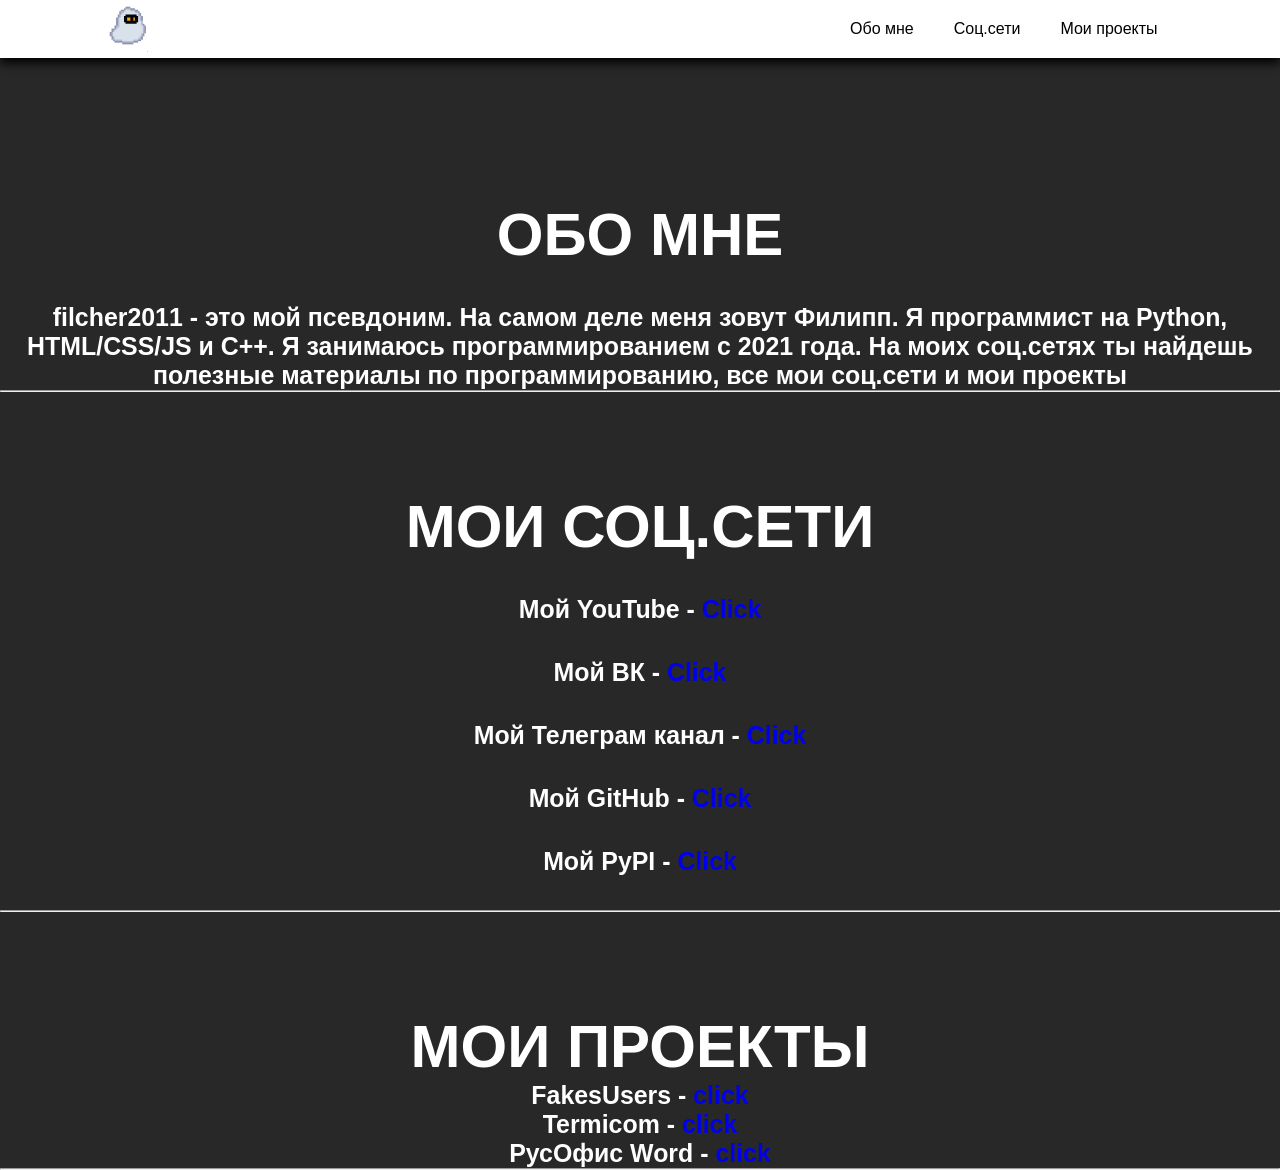
==== index.html @ f756e77e "Add files via upload" ====
<!DOCTYPE html>
<html>
    <head>
        <meta charset="UTF-8">
        <title>filcher</title>
        <link href="style_mm.css" rel="stylesheet">
        <link rel="icon" href="favicon.ico">

        <meta name="author" content="filcher2011">
        <meta name="hobby" content="programmer">
        <meta name="python" content="python">
    </head>
    <body>
        <header>
            <a href="index.html"><img src="filcher.png" height="50px"></a>
            <nav>
                <ul>
                    <li><a href="#ab">Обо мне</a></li>
                    <li><a href="#ss">Соц.сети</a></li>
                    <li><a href="#pr">Мои проекты</a></li>
                </ul>
            </nav>
        </header>
        <div id="ab" class="about">
            <h1>ОБО МНЕ</h1><br>
            <h5>filcher2011 - это мой псевдоним. На самом деле меня зовут Филипп. Я программист на Python, HTML/CSS/JS и C++. Я занимаюсь программированием с 2021 года. На моих соц.сетях ты найдешь полезные материалы по программированию, все мои соц.сети и мои проекты</h5>
        </div>
        <hr>
        <div id="ss" class="Soc_site">
            <h1>МОИ СОЦ.СЕТИ</h1><br>
            <h5>Мой YouTube - <a href="https://www.youtube.com/@filcher2011">Click</a></h5><br>
            <h5>Мой ВК - <a href="https://vk.com/filcher2009">Click</a></h5><br>
            <h5>Мой Телеграм канал - <a href="https://t.me/filchercode">Click</a></h5><br>
            <h5>Мой GitHub - <a href="https://github.com/filcher2011">Click</a></h5><br>
            <h5>Мой PyPI - <a href="https://pypi.org/user/filcher2011/">Click</a></h5><br>
        </div>
        <hr>
        <div id="pr" class="project">
            <h1>МОИ ПРОЕКТЫ</h1>
            <h5>FakesUsers - <a href="https://pypi.org/project/FakesUsers/">click</a></h5>
            <h5>Termicom - <a href="http://termicom.v96209al.beget.tech/">click</a></h5>
            <h5>РусОфис Word - <a href="https://t.me/RusOffice_official">click</a></h5>
        </div>
        <hr>
    </body>
</html>
---- style_mm.css ----
* {
    margin: 0;
    padding: 0;
    box-sizing: border-box;
    font-family: sans-serif;
    list-style: none;
    text-decoration: none;
}

html {
    scroll-behavior: smooth;
    transition: ease 1s;
}

body {
    height: 100vh;
    background: rgb(40, 40, 40);
    background-size: cover;
    background-position: center;
}

header {
    position: fixed;
    top: 0;
    left: 0;
    right: 0;
    background: #fff;
    display: flex;
    justify-content: space-between;
    align-items: center;
    padding: 0 8%;
    box-shadow: 0 5px 10px #000;
}

header nav ul li {
    position: relative;
    float: left;
}

header nav ul li a{
    padding: 20px;
    color: black;
    display: block;
}

header nav ul li a:hover {
    background-color: black;
    color: white;
}

nav ui li ul {
    position: absolute;
    left: 0;
    width: 180px;
    background: #fff;
    display: none;
}

nav ul li ul li {
    width: 100%;
    border: 1px solid rgba(0,0,0,.1);
}

.about {
    text-align: center;
    padding-top: 200px;
    color: #fff;
    font-size: 30px;
}

.Soc_site {
    text-align: center;
    padding-top: 100px;
    color: #fff;
    font-size: 30px;
}

.project {
    text-align: center;
    padding-top: 100px;
    color: #fff;
    font-size: 30px;
}
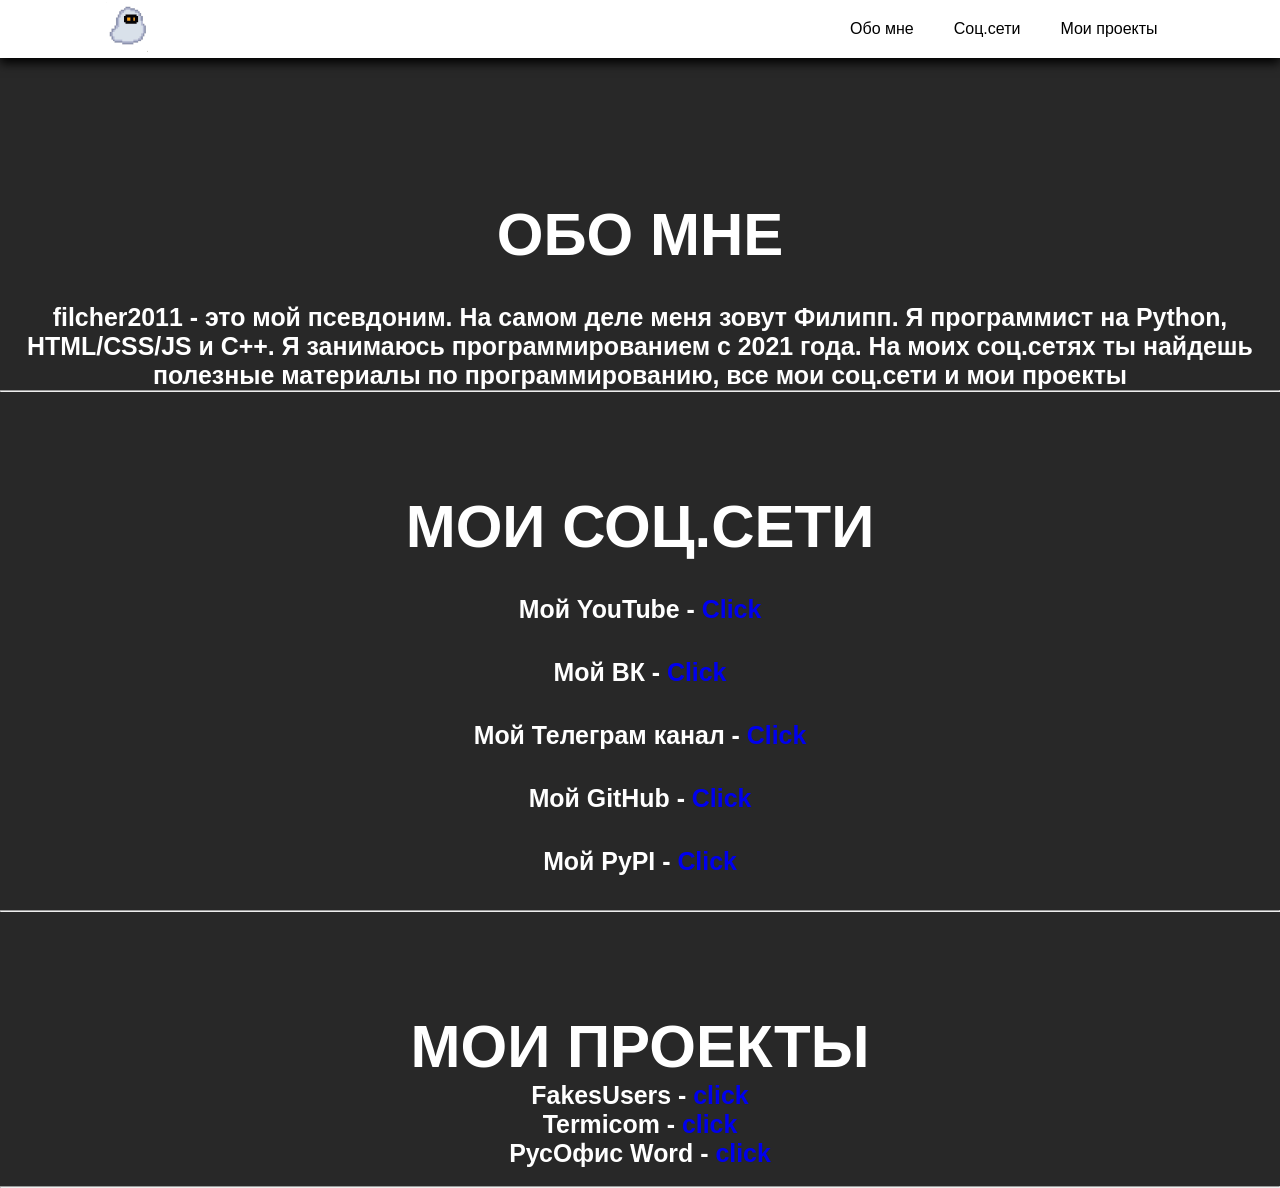
==== commit 2be16670: "index.html" ====
--- a/index.html
+++ b/index.html
@@ -40,7 +40,7 @@
             <h5>FakesUsers - <a href="https://pypi.org/project/FakesUsers/">click</a></h5>
             <h5>Termicom - <a href="http://termicom.v96209al.beget.tech/">click</a></h5>
             <h5>РусОфис Word - <a href="https://t.me/RusOffice_official">click</a></h5>
-        </div>
+        </div><br>
         <hr>
     </body>
-</html>+</html>
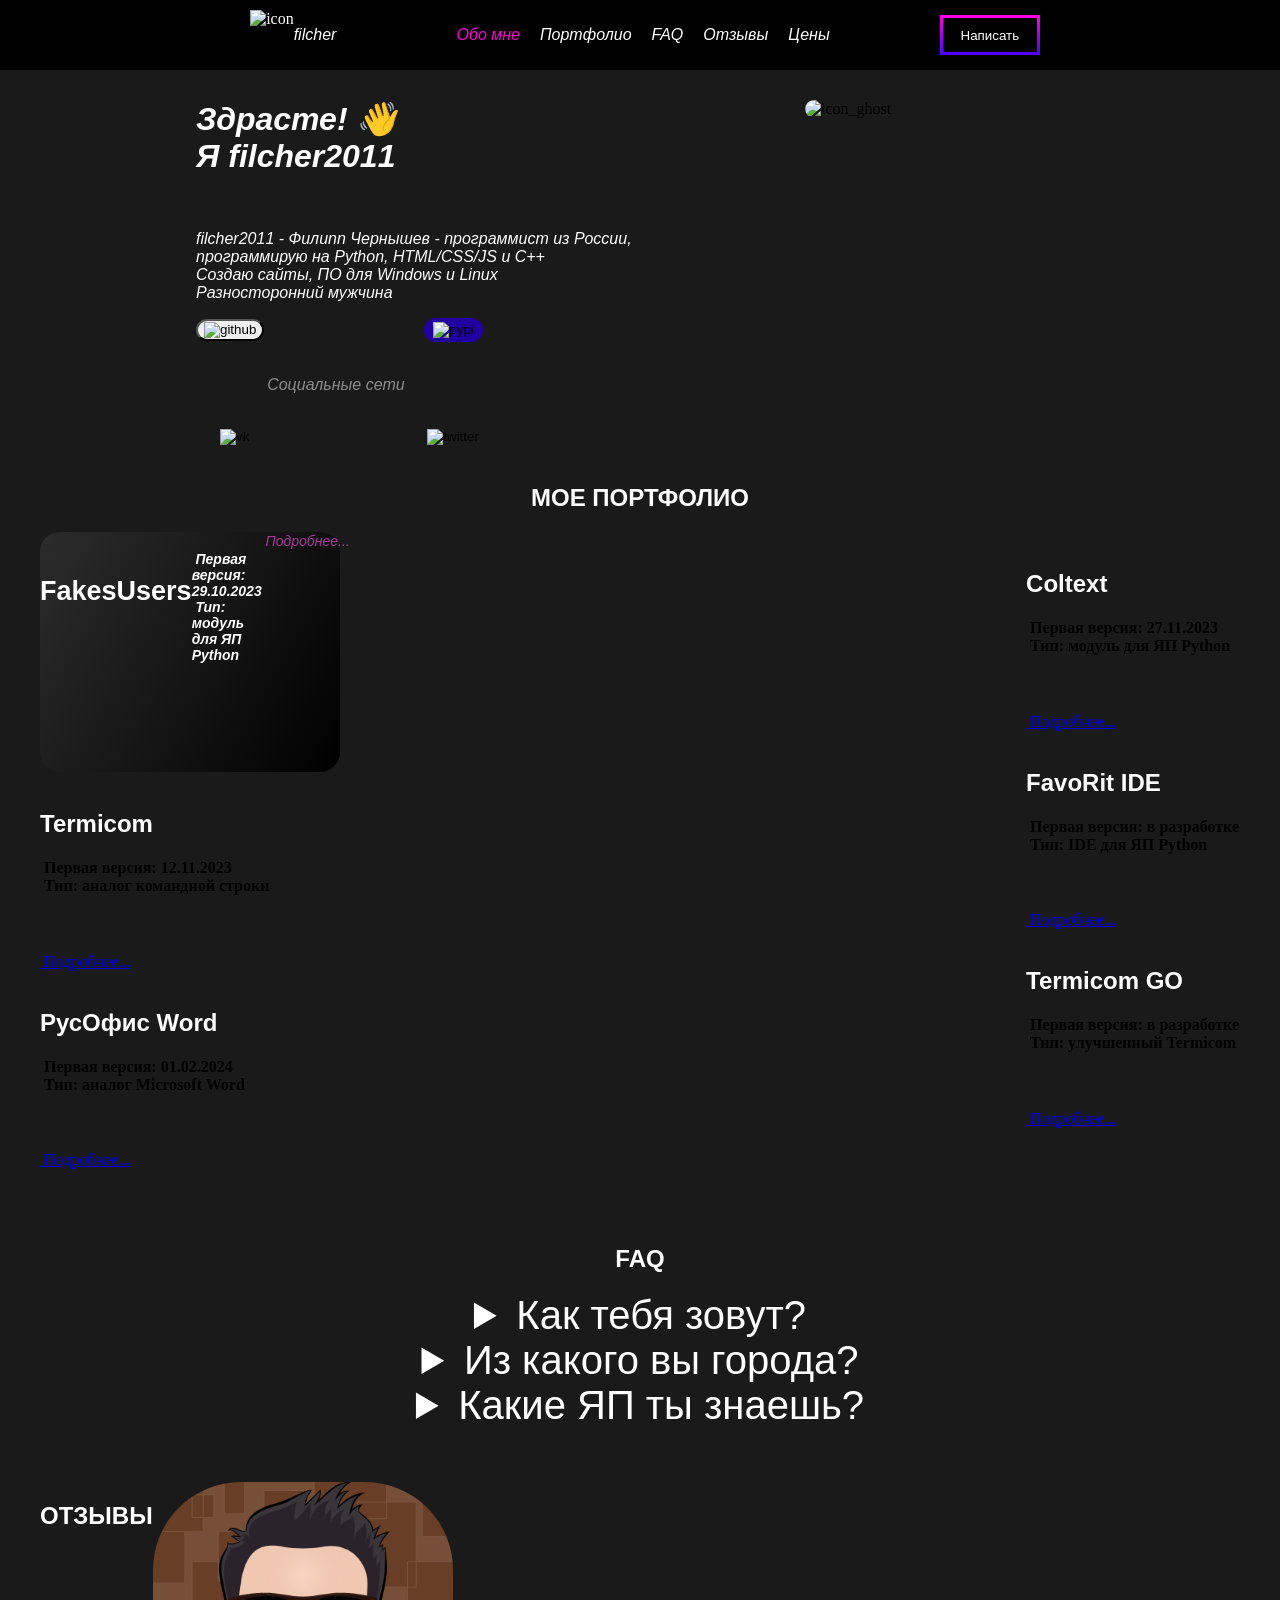
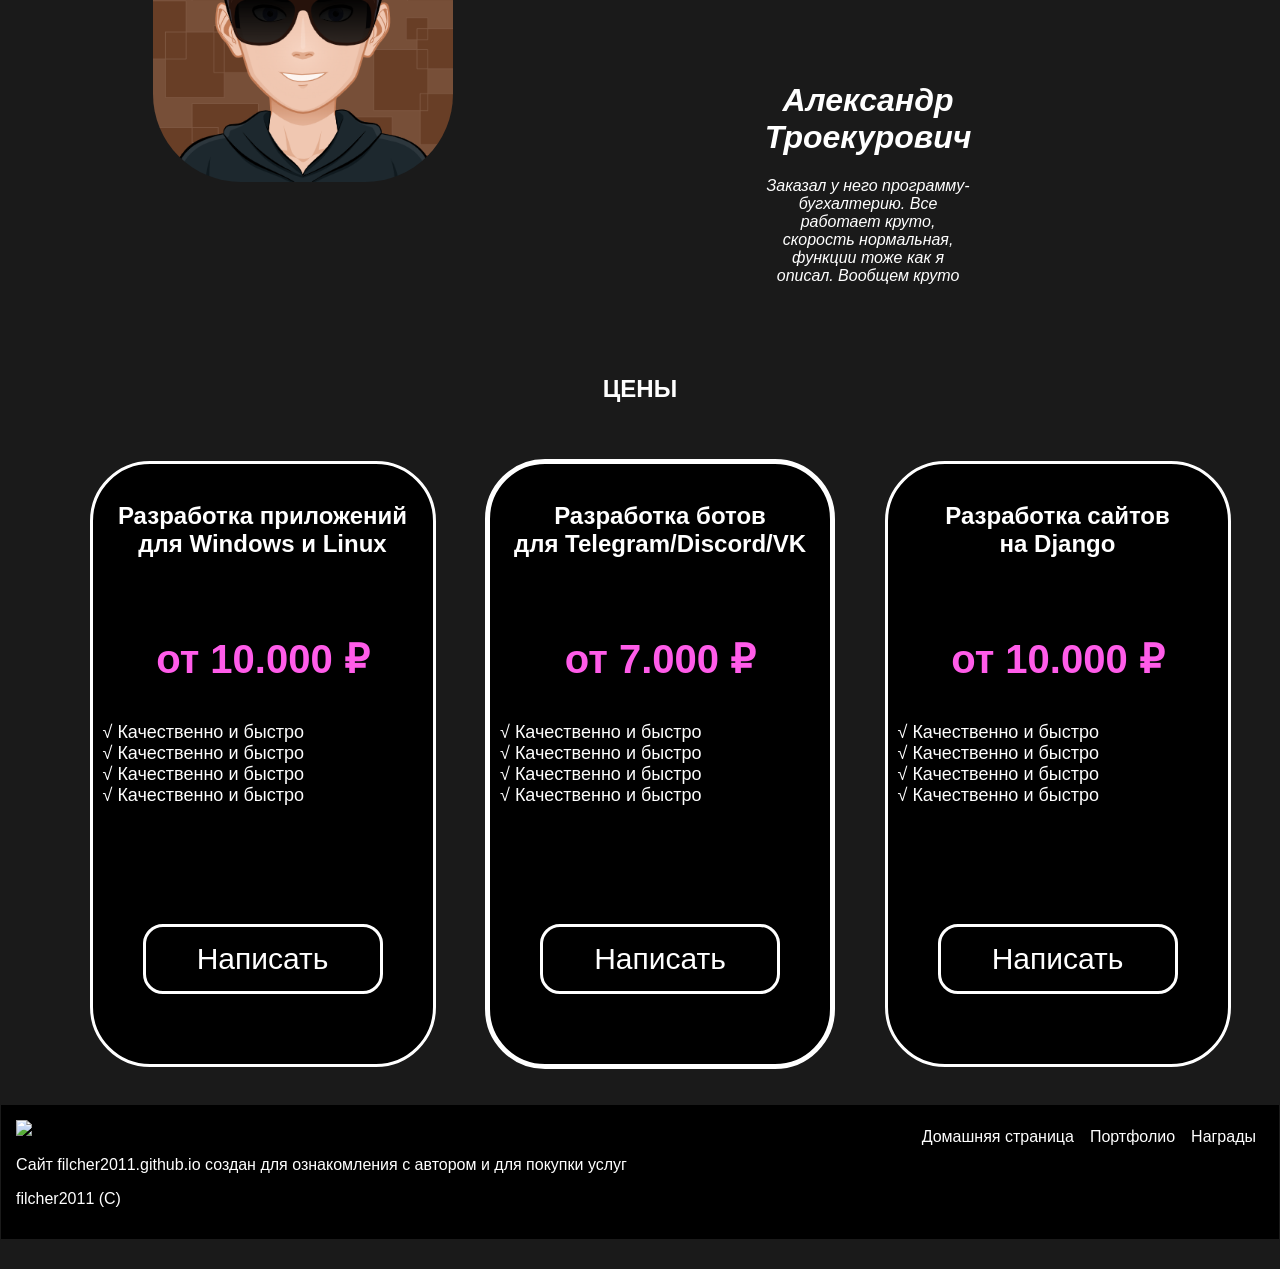
==== commit 552eb15e: "Add files via upload" ====
--- a/index.html
+++ b/index.html
@@ -2,45 +2,187 @@
 <html>
     <head>
         <meta charset="UTF-8">
+        <meta name="viewport" content="width=device-width, initial-scale=1.0">
+        <meta name="author" content="filcher2011">
+        <link rel="stylesheet" href="style.css">
+        <link rel="icon" href="media/favicon.ico">
         <title>filcher</title>
-        <link href="style_mm.css" rel="stylesheet">
-        <link rel="icon" href="favicon.ico">
-
-        <meta name="author" content="filcher2011">
-        <meta name="hobby" content="programmer">
-        <meta name="python" content="python">
     </head>
     <body>
         <header>
-            <a href="index.html"><img src="filcher.png" height="50px"></a>
-            <nav>
-                <ul>
-                    <li><a href="#ab">Обо мне</a></li>
-                    <li><a href="#ss">Соц.сети</a></li>
-                    <li><a href="#pr">Мои проекты</a></li>
-                </ul>
-            </nav>
+            <!--Create div "Logo"-->
+            <div class="headerik">
+                <div class="logo">
+                    <div><img src="media/icon.webp" alt="icon" width="50px"></div>
+                    <p>filcher</p>
+                </div>
+                <!--Create div "Link"-->
+                <div class="link">
+                    <div class="about_me"><a href="#">Обо мне</a></div>
+                    <div class="portfolio"><a href="#">Портфолио</a></div>
+                    <div class="faq"><a href="#">FAQ</a></div>
+                    <div class="otzivy"><a href="#">Отзывы</a></div>
+                    <div class="prices"><a href="#">Цены</a></div>
+                </div>
+                <!--Create div "Network"-->
+                <div class="network">
+                    <button>Написать</button>
+                </div>
+            </div>
         </header>
-        <div id="ab" class="about">
-            <h1>ОБО МНЕ</h1><br>
-            <h5>filcher2011 - это мой псевдоним. На самом деле меня зовут Филипп. Я программист на Python, HTML/CSS/JS и C++. Я занимаюсь программированием с 2021 года. На моих соц.сетях ты найдешь полезные материалы по программированию, все мои соц.сети и мои проекты</h5>
-        </div>
-        <hr>
-        <div id="ss" class="Soc_site">
-            <h1>МОИ СОЦ.СЕТИ</h1><br>
-            <h5>Мой YouTube - <a href="https://www.youtube.com/@filcher2011">Click</a></h5><br>
-            <h5>Мой ВК - <a href="https://vk.com/filcher2009">Click</a></h5><br>
-            <h5>Мой Телеграм канал - <a href="https://t.me/filchercode">Click</a></h5><br>
-            <h5>Мой GitHub - <a href="https://github.com/filcher2011">Click</a></h5><br>
-            <h5>Мой PyPI - <a href="https://pypi.org/user/filcher2011/">Click</a></h5><br>
-        </div>
-        <hr>
-        <div id="pr" class="project">
-            <h1>МОИ ПРОЕКТЫ</h1>
-            <h5>FakesUsers - <a href="https://pypi.org/project/FakesUsers/">click</a></h5>
-            <h5>Termicom - <a href="http://termicom.v96209al.beget.tech/">click</a></h5>
-            <h5>РусОфис Word - <a href="https://t.me/RusOffice_official">click</a></h5>
-        </div><br>
-        <hr>
+        <main>
+            <div class="greating">
+                <div class="ghost">
+                    <img src="media/ghost.webp" alt="icon_ghost" width="335px">
+                </div>
+                <h1>Здрасте! 👋 <br>Я filcher2011</h1><br>
+                <p>filcher2011 - Филипп Чернышев - программист из России,<br>
+                    программирую на Python, HTML/CSS/JS и C++<br>
+                    Создаю сайты, ПО для Windows и Linux<br>
+                    Разносторонний мужчина</p>
+                <div class="btn_git_pypi">
+                    <button id="gthb"><img src="media/github.webp" alt="github"></button>
+                    <button id="pypi"><img src="media/pypi.webp" alt="pypi"></button>
+                </div><br>
+                <p id="socnet">                Социальные сети</p>
+                <div class="socnet">
+                    <div class="btn">
+                        <button><img src="media/vk.webp" alt="vk"></button>
+                        <button><img src="media/twitter.webp" alt="twitter"></button>
+                    </div>
+                </div>
+            </div>
+            <div>
+                <section>
+                    <h2 align="center">МОЕ ПОРТФОЛИО</h2>
+                    <div class="portfolio">
+                        <div class="first">
+                            <div class="fakesusers">
+                                <div class="name"><br><h2>FakesUsers</h2></div>
+                                <div class="harak"><h4> Первая версия: 29.10.2023<br> Тип: модуль для ЯП Python</h4></div>
+                                <br><br>
+                                <div class="url_dop"><a href="#"> Подробнее...</a></div>
+                            </div>
+                            <div class="termicom">
+                                <div class="name"><br><h2>Termicom</h2></div>
+                                <div class="harak"><h4> Первая версия: 12.11.2023<br> Тип: аналог командной строки</h4></div>
+                                <br><br>
+                                <div class="url_dop"><a href="#"> Подробнее...</a></div>
+                            </div>
+                            <div class="roword">
+                                <div class="name"><br><h2>РусОфис Word</h2></div>
+                                <div class="harak"><h4> Первая версия: 01.02.2024<br> Тип: аналог Microsoft Word</h4></div>
+                                <br><br>
+                                <div class="url_dop"><a href="#"> Подробнее...</a></div>
+                            </div>
+                        </div>
+                        <div class="second">
+                            <div class="coltext">
+                                <div class="name"><br><h2>Coltext</h2></div>
+                                <div class="harak"><h4> Первая версия: 27.11.2023<br> Тип: модуль для ЯП Python</h4></div>
+                                <br><br>
+                                <div class="url_dop"><a href="#"> Подробнее...</a></div>
+                            </div>
+                            <div class="favoritide">
+                                <div class="name"><br><h2>FavoRit IDE</h2></div>
+                                <div class="harak"><h4> Первая версия: в разработке<br> Тип: IDE для ЯП Python</h4></div>
+                                <br><br>
+                                <div class="url_dop"><a href="#"> Подробнее...</a></div>
+                            </div>
+                            <div class="termicomgo">
+                                <div class="name"><br><h2>Termicom GO</h2></div>
+                                <div class="harak"><h4> Первая версия: в разработке<br> Тип: улучшенный Termicom</h4></div>
+                                <br><br>
+                                <div class="url_dop"><a href="#"> Подробнее...</a></div>
+                            </div>
+                        </div>
+                    </div>
+                </section>
+            </div>
+            <br><br>
+            <div class="faq">
+                <h2>FAQ</h2>
+                <div class="block-questions">
+                    <div class="first_q">
+                        <details>
+                            <summary>Как тебя зовут?</summary>
+                            <p>Меня зовут Филипп</p>
+                        </details>
+                        <details>
+                            <summary>Из какого вы города?</summary>
+                            <p>Я из г.Ковров</p>
+                        </details>
+                        <details>
+                            <summary>Какие ЯП ты знаешь?</summary>
+                            <p>Python, HTML/CSS/JS, C++ и C#</p>
+                        </details>
+                    </div>
+                </div>
+            </div><br><br><br>
+            <div class="otzivy">
+                <div class="home"><h2 align="center">ОТЗЫВЫ</h2></div>
+                <div class="photo_1"><img src="media/chel1.webp" alt="AlexTroe" width="300px"></div>
+                <div class="text">
+                    <h1 align="center">Александр Троекурович</h1>
+                    <p align="center">Заказал у него программу-бугхалтерию. Все работает круто, скорость нормальная,<br> функции тоже как я описал. Вообщем круто</p>
+                </div><br><br>
+                <div class="btn_navig">
+                    <button><</button>
+                    <button>></button>
+                </div>
+            </div><br><br><br>
+            <h2 align="center">ЦЕНЫ</h2><br><br>
+            <div class="prices_block">
+                <section>
+                    <div class="tab_first">
+                        <br>
+                        <div class="name_product"><h2>Разработка приложений<br>для Windows и Linux</h2></div><br>
+                        <div class="price_product"><h3 align="center">от 10.000 ₽</h3></div>
+                        <div class="despription_product"><p>√ Качественно и быстро <br> √ Качественно и быстро <br> √ Качественно и быстро <br> √ Качественно и быстро</p></div>
+                        <div class="btn_typing">
+                            <button>Написать</button>
+                        </div>
+                    </div>
+                </section>
+                <section>
+                    <div class="tab_second">
+                        <br>
+                        <div class="name_product"><h2>Разработка ботов<br>для Telegram/Discord/VK</h2></div><br>
+                        <div class="price_product"><h3 align="center">от 7.000 ₽</h3></div>
+                        <div class="despription_product"><p>√ Качественно и быстро <br> √ Качественно и быстро <br> √ Качественно и быстро <br> √ Качественно и быстро</p></div>
+                        <div class="btn_typing">
+                            <button>Написать</button>
+                        </div>
+                    </div>
+                </section>
+                <section>
+                    <div class="tab_third">
+                        <br>
+                        <div class="name_product"><h2>Разработка сайтов<br>на Django</h2></div><br>
+                        <div class="price_product"><h3 align="center">от 10.000 ₽</h3></div>
+                        <div class="despription_product"><p>√ Качественно и быстро <br> √ Качественно и быстро <br> √ Качественно и быстро <br> √ Качественно и быстро</p></div>
+                        <div class="btn_typing">
+                            <button>Написать</button>
+                        </div>
+                    </div>
+                </section>
+            </div>
+        </main>
+        <br><br>
+        <footer>
+            <div class="footerul">
+                <div class="linked">
+                    <a href="#">Награды</a>
+                    <a href="#">Портфолио</a>
+                    <a href="#">Домашняя страница</a>
+                </div>
+                <div class="info">
+                    <img src="media/icon.webp" width="50px">
+                    <p>Сайт filcher2011.github.io создан для ознакомления с автором и для покупки услуг</p>
+                    <p>filcher2011 (C)</p>
+                </div>
+                
+            </div>
+        </footer>
     </body>
-</html>
+</html>
--- a/style.css
+++ b/style.css
@@ -0,0 +1,469 @@
+html {
+    transition: 1s ease;
+    scroll-behavior: smooth;
+    padding: 0px;
+    margin: 0px;
+}
+
+body {
+    background-color: #1A1A1A;
+    display: flex;
+    flex-direction: column;
+    align-items: center;
+    padding: 0px;
+    margin: 0px;
+}
+
+header {
+    display: flex;
+    background-color: black;
+    position: fixed;
+    top: 0;
+    left: 0;
+    right: 0;
+}
+
+header .logo {
+    color: #fff;
+    display: flex;
+    padding: 10px;
+}
+
+header .about_me a{
+    color: #ff00d9;
+}
+
+.network {
+    display: flex;
+    justify-content: center;
+    align-items: center;
+}
+
+.headerik {
+    background-color: #000;
+    display: flex;
+    max-width: 1000px;
+    width: 100%;
+    margin: 0 auto;
+    align-items: center;
+    justify-content: space-evenly;
+}
+
+header button {
+    display: flex;
+    justify-content: center;
+    align-items: center;
+    width: 100px;
+    height: 40px;
+    color: #fff;
+    background-color: black;
+    font-size: 16;
+    text-align: center;
+    border: 3px solid transparent;
+    border-image: linear-gradient(#ff00e6 , #5100ff) 30;
+    -moz-border-image: -moz-linear-gradient(#ff00e6 , #5100ff) 30;
+    -webkit-border-image: -webkit-linear-gradient(#ff00e6 , #5100ff) 30;
+    border-image-slice: 1;
+    transition: all 0.5s ease; 
+}
+
+header button:hover {
+    border: 3px solid transparent;
+    border-image: linear-gradient( #5100ff, #ff00e6) 30;
+    -moz-border-image: -moz-linear-gradient( #5100ff, #ff00e6) 30;
+    -webkit-border-image: -webkit-linear-gradient( #5100ff, #ff00e6) 30;
+    border-image-slice: 1;
+}
+
+header a{
+    color: #fff;
+    text-decoration: none;
+    font-style: italic;
+    font-family: Helvetica;
+    padding: 10px;
+    transition: all 0.5s ease; 
+}
+
+header .link {
+    display: flex;
+    justify-content: center;
+    align-items: center;
+    vertical-align: center;
+    text-align: center;
+}
+
+header a:hover {
+    color: #ff00e6;
+}
+
+header p {
+    font-style: italic;
+    font-family: Helvetica;
+}
+
+main {
+    max-width: 1200px;
+    width: 100%;
+}
+
+main h1 {
+    margin-top: 100px;
+    margin-left: 156px;
+    color: #fff;
+    font-family: Helvetica;
+    font-style: italic;
+}
+
+main p {
+    margin-left: 156px;
+    color:#fff;
+    font-family: Helvetica;
+    font-style: italic;
+}
+
+main h2 {
+    color: #fff;
+    font-family: Helvetica;
+}
+
+main .greating .ghost img {
+    margin-right: 100px;
+    float: right;
+    border-radius: 88px;
+}
+
+main .btn_git_pypi button {
+    margin-left: 156px;
+    width: auto;
+    height: auto;
+    border-radius: 40px;
+}
+
+main .btn_git_pypi button img {
+    width: 50px;
+}
+
+main .btn_git_pypi #pypi{
+    background-color: #2000a1;
+    border: 3px solid #2000a1;
+}
+
+main .btn_git_pypi #pypi:hover{
+    background-color: #0f004d;
+    border: 3px solid #0f004d;
+    transition: all 0.5s ease;
+}
+
+#socnet {
+    color: #ffffff7f;
+}
+
+.socnet button {
+    width: auto;
+    height: auto;
+    margin-left: 156px;
+    background-color: #1A1A1A;
+    border: 3px solid #1A1A1A;
+}
+
+.socnet .btn {
+    padding: 15px;
+}
+
+.socnet button img {
+    width: 35px;
+}
+
+section .portfolio {
+    padding-bottom: 20px;
+    margin-right: 1px;
+    display: flex;
+    justify-content: space-between;
+  }
+
+section .portfolio .fakesusers {
+    display: flex;
+    width: 300px;
+    height: 240px;
+    border-radius: 20px;
+    background-image: linear-gradient(120deg, rgb(44, 44, 44), black);
+}
+
+
+
+section .portfolio .fakesusers .name {
+    text-align: center;
+    font-size: 18px;   
+}
+
+section .portfolio .fakesusers .harak {
+    color: #fff;
+    font-family: Helvetica;
+    font-style: italic;
+    text-align: left;
+    font-size: 14px;   
+}
+
+section .portfolio .fakesusers a {
+    color: #A6399B;
+    text-decoration: none;
+    font-family: Helvetica;
+    font-style: italic;
+    text-align: left;
+    font-size: 14px;   
+    transition: all 0.5s ease; 
+}
+
+section .portfolio .fakesusers a:hover {
+    color: #7e2a76; 
+}
+
+.faq h2 {
+    text-align: center;
+}
+
+details {
+    text-align: center;
+    color: #fff;
+    font-family: Helvetica;
+    font-size: 40px;
+}
+
+.otzivy {
+    display: flex;
+}
+
+.otzivy img {
+    margin-left: auto;
+    float: left;
+    border-radius: 88px;
+}
+
+.otzivy .text {
+    margin-top: 100px;
+    margin-left: 156px;
+    color: #fff;
+    font-family: Helvetica;
+    font-style: italic;
+}
+
+.otzivy .btn_navig {
+    margin-left: 950px
+}
+
+.otzivy .btn_navig button {
+    font-family: Arial, Helvetica, sans-serif;
+    color: #fff;
+    background-color: #000;
+    border: 3px solid #c800ff;
+    border-radius: 20px;
+    width: 35px;
+    height: 35px;
+}
+
+.prices_block {
+    display: flex;
+    justify-content: space-evenly;
+    align-items: center;
+
+}
+
+.prices_block section {
+    display: flex;
+    margin-left: 40px;
+    justify-content: space-evenly;
+    align-items: center;
+}
+
+.prices_block section .tab_first {
+    width: 340px;
+    height: 600px;
+    background-color: #000;
+    border: 3px solid #fff;
+    border-radius: 60px;
+}
+
+.prices_block section .tab_first .name_product h2 {
+    color: #fff;
+    font-family: 'Gill Sans', 'Gill Sans MT', Calibri, 'Trebuchet MS', sans-serif;
+    font-style: initial;
+    text-align: center;
+}
+
+.prices_block section .tab_first .price_product h3 {
+    color: #ff5ce9;
+    font-family: 'Gill Sans', 'Gill Sans MT', Calibri, 'Trebuchet MS', sans-serif;
+    font-style: initial;
+    text-align: center;
+    font-size: 40px;
+}
+
+.prices_block section .tab_first .despription_product p {
+    color: #ffffff;
+    font-family: 'Gill Sans', 'Gill Sans MT', Calibri, 'Trebuchet MS', sans-serif;
+    font-style: initial;
+    text-align: left;
+    font-size: 18px;
+    margin-left: 10px;
+}
+
+.prices_block section .tab_first .btn_typing button {
+    background-color: #000;
+    border: 3px solid #fff;
+    color: #fff;
+    font-size: 30px;
+    border-radius: 20px;
+    margin-left: 50px;
+    margin-top: 100px;
+    width: 240px;
+    height: 70px;
+    transition: all 0.5s ease; 
+}
+
+.prices_block section .tab_first .btn_typing button:hover {
+    background-color: #760066;
+}
+
+.prices_block section .tab_second {
+    width: 340px;
+    height: 600px;
+    background-color: #000;
+    border: 3px solid transparent;
+    border: 5px solid #ffffff;
+    border-image-slice: 1;
+    border-radius: 60px;
+}
+
+.prices_block section .tab_second:hover {
+    border: 5px solid #ff5ce9;
+    transition: all 0.5s ease; 
+}
+
+.prices_block section .tab_first:hover {
+    border: 3px solid #ff5ce9;
+    transition: all 0.5s ease; 
+}
+
+.prices_block section .tab_third:hover {
+    border: 3px solid #ff5ce9;
+    transition: all 0.5s ease; 
+}
+
+.prices_block section .tab_second .name_product h2 {
+    color: #fff;
+    font-family: 'Gill Sans', 'Gill Sans MT', Calibri, 'Trebuchet MS', sans-serif;
+    font-style: initial;
+    text-align: center;
+}
+
+.prices_block section .tab_second .price_product h3 {
+    color: #ff5ce9;
+    font-family: 'Gill Sans', 'Gill Sans MT', Calibri, 'Trebuchet MS', sans-serif;
+    font-style: initial;
+    text-align: center;
+    font-size: 40px;
+}
+
+.prices_block section .tab_second .despription_product p {
+    color: #ffffff;
+    font-family: 'Gill Sans', 'Gill Sans MT', Calibri, 'Trebuchet MS', sans-serif;
+    font-style: initial;
+    text-align: left;
+    font-size: 18px;
+    margin-left: 10px;
+}
+
+.prices_block section .tab_second .btn_typing button {
+    background-color: #000;
+    border: 3px solid #ffffff;
+    color: #fff;
+    font-size: 30px;
+    border-radius: 20px;
+    margin-left: 50px;
+    margin-top: 100px;
+    width: 240px;
+    height: 70px;
+    transition: all 0.5s ease; 
+}
+
+.prices_block section .tab_second .btn_typing button:hover {
+    background-color: #760066;
+}
+
+.prices_block section .tab_third {
+    width: 340px;
+    height: 600px;
+    background-color: #000;
+    border: 3px solid #fff;
+    border-radius: 60px;
+}
+
+.prices_block section .tab_third .name_product h2 {
+    color: #fff;
+    font-family: 'Gill Sans', 'Gill Sans MT', Calibri, 'Trebuchet MS', sans-serif;
+    font-style: initial;
+    text-align: center;
+}
+
+.prices_block section .tab_third .price_product h3 {
+    color: #ff5ce9;
+    font-family: 'Gill Sans', 'Gill Sans MT', Calibri, 'Trebuchet MS', sans-serif;
+    font-style: initial;
+    text-align: center;
+    font-size: 40px;
+}
+
+.prices_block section .tab_third .despription_product p {
+    color: #ffffff;
+    font-family: 'Gill Sans', 'Gill Sans MT', Calibri, 'Trebuchet MS', sans-serif;
+    font-style: initial;
+    text-align: left;
+    font-size: 18px;
+    margin-left: 10px;
+}
+
+.prices_block section .tab_third .btn_typing button {
+    background-color: #000;
+    border: 3px solid #fff;
+    color: #fff;
+    font-size: 30px;
+    border-radius: 20px;
+    margin-left: 50px;
+    margin-top: 100px;
+    width: 240px;
+    height: 70px;
+    transition: all 0.5s ease; 
+}
+
+.prices_block section .tab_third .btn_typing button:hover {
+    background-color: #760066;
+}
+
+footer {
+    position: relative;
+    width: 97.5vw;
+    padding: 0 8%;
+    padding: 15px;
+    background-color: #000;
+    color: #fff;
+    font-family: Helvetica;
+    margin-bottom: 30px;
+}
+
+.linked .footerul{
+    width: 97.5vw;
+    display: flexbox;
+}
+
+.linked a {
+    float: right;
+    display: block;
+    padding: 8px;
+    color: #fff;
+    text-decoration: none;
+}
+
+.linked a:hover{
+    color: rgb(80, 0, 193);
+    transition: all 0.5s ease; 
+}
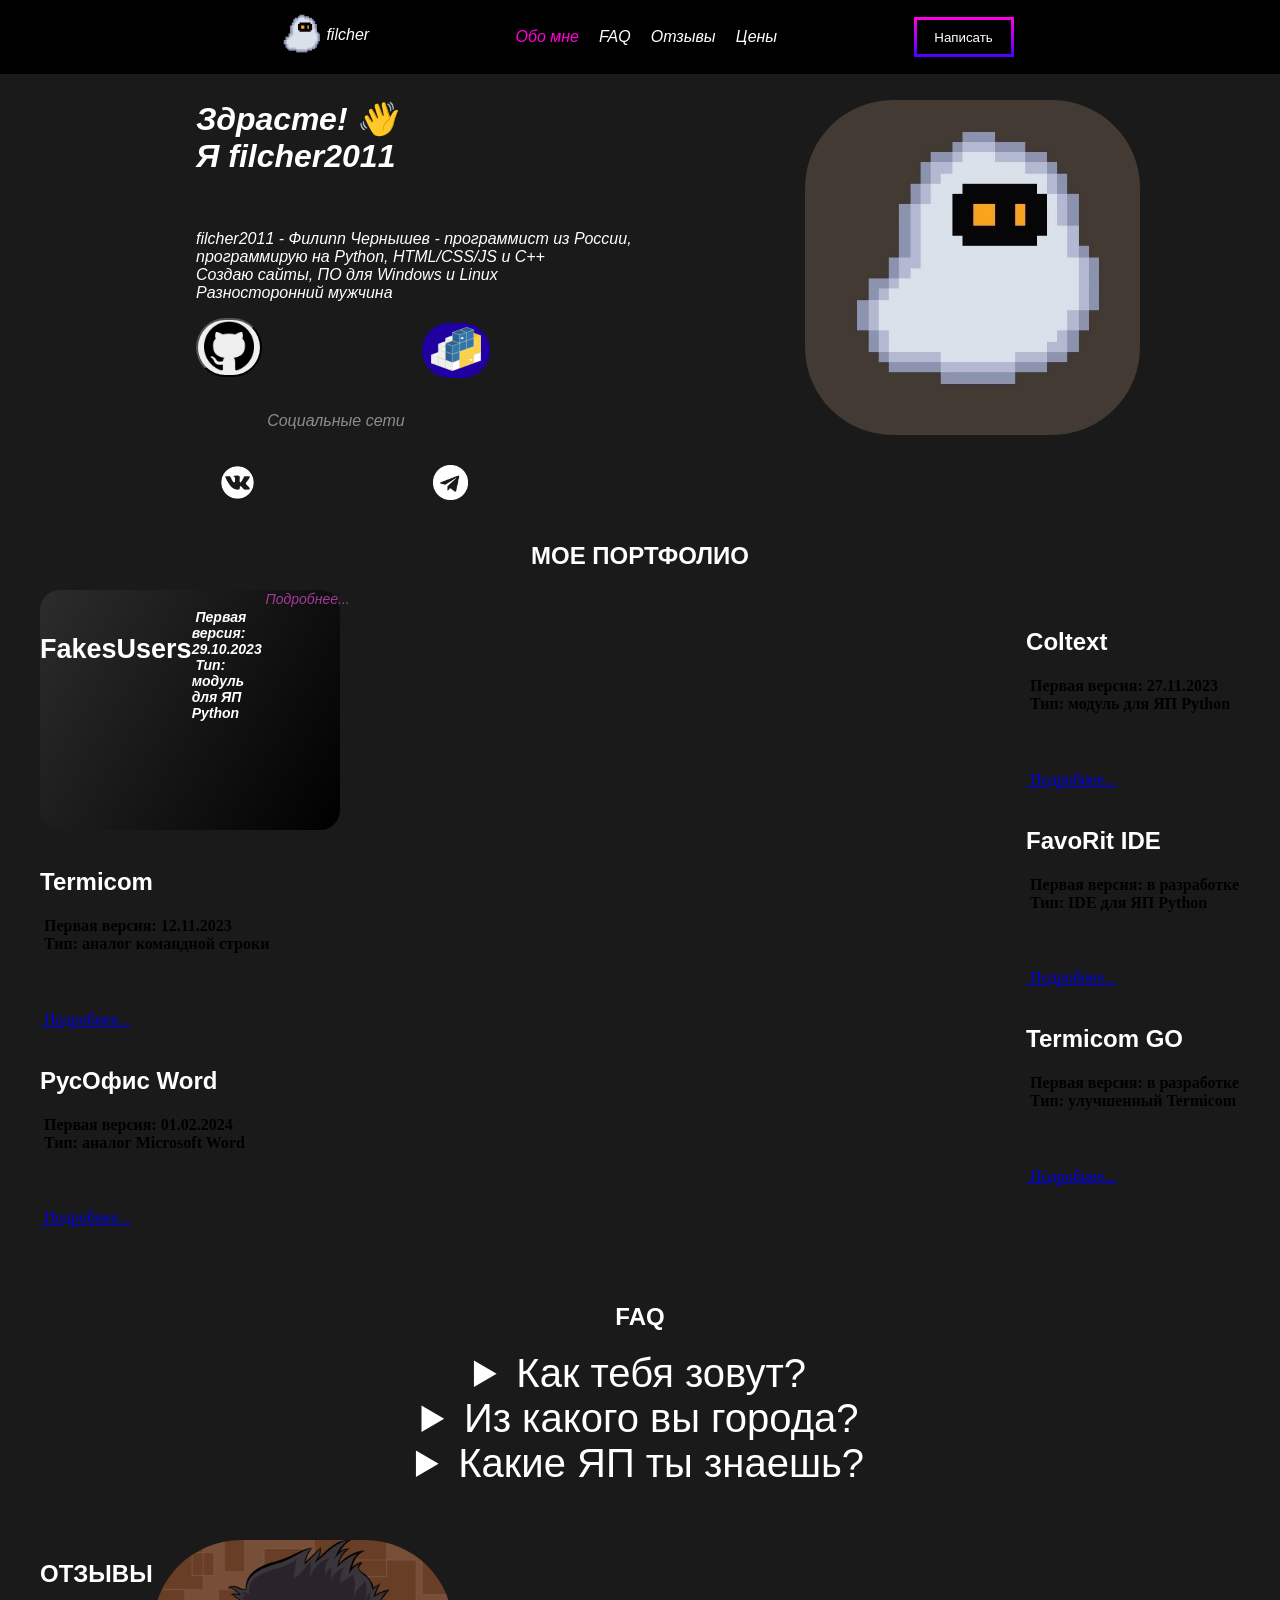
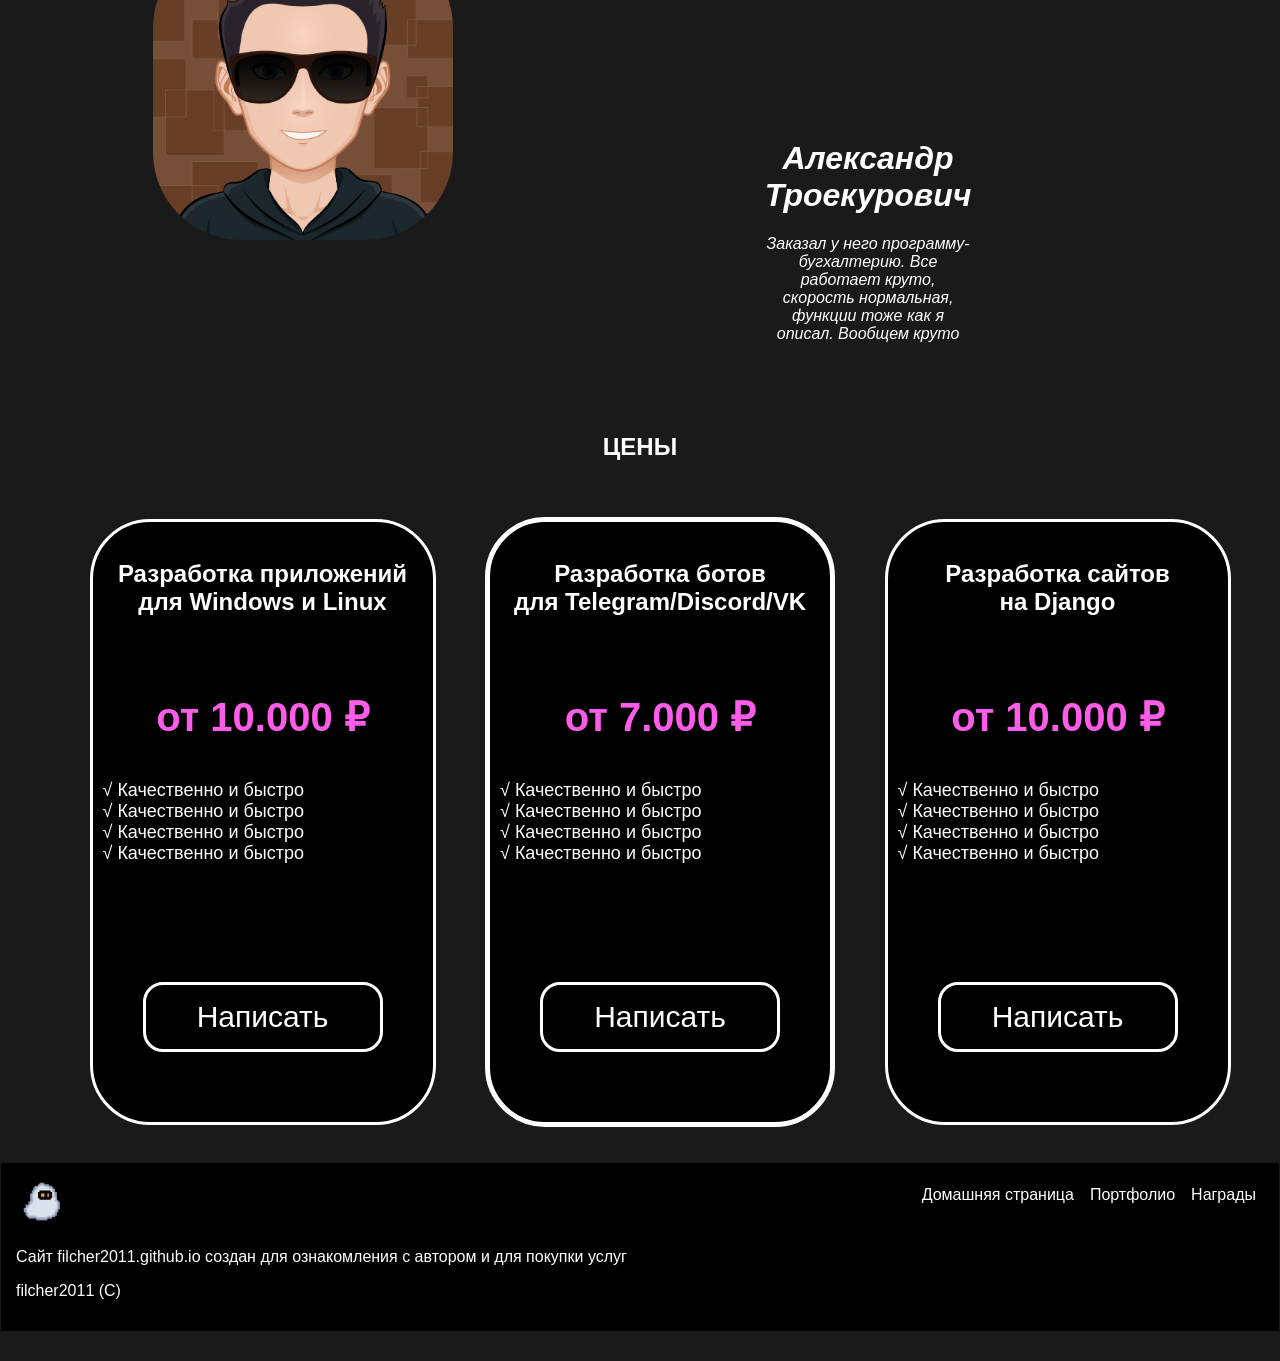
==== commit f36f52fc: "index.html" ====
--- a/index.html
+++ b/index.html
@@ -1,188 +1,187 @@
-<!DOCTYPE html>
-<html>
-    <head>
-        <meta charset="UTF-8">
-        <meta name="viewport" content="width=device-width, initial-scale=1.0">
-        <meta name="author" content="filcher2011">
-        <link rel="stylesheet" href="style.css">
-        <link rel="icon" href="media/favicon.ico">
-        <title>filcher</title>
-    </head>
-    <body>
-        <header>
-            <!--Create div "Logo"-->
-            <div class="headerik">
-                <div class="logo">
-                    <div><img src="media/icon.webp" alt="icon" width="50px"></div>
-                    <p>filcher</p>
-                </div>
-                <!--Create div "Link"-->
-                <div class="link">
-                    <div class="about_me"><a href="#">Обо мне</a></div>
-                    <div class="portfolio"><a href="#">Портфолио</a></div>
-                    <div class="faq"><a href="#">FAQ</a></div>
-                    <div class="otzivy"><a href="#">Отзывы</a></div>
-                    <div class="prices"><a href="#">Цены</a></div>
-                </div>
-                <!--Create div "Network"-->
-                <div class="network">
-                    <button>Написать</button>
-                </div>
-            </div>
-        </header>
-        <main>
-            <div class="greating">
-                <div class="ghost">
-                    <img src="media/ghost.webp" alt="icon_ghost" width="335px">
-                </div>
-                <h1>Здрасте! 👋 <br>Я filcher2011</h1><br>
-                <p>filcher2011 - Филипп Чернышев - программист из России,<br>
-                    программирую на Python, HTML/CSS/JS и C++<br>
-                    Создаю сайты, ПО для Windows и Linux<br>
-                    Разносторонний мужчина</p>
-                <div class="btn_git_pypi">
-                    <button id="gthb"><img src="media/github.webp" alt="github"></button>
-                    <button id="pypi"><img src="media/pypi.webp" alt="pypi"></button>
-                </div><br>
-                <p id="socnet">                Социальные сети</p>
-                <div class="socnet">
-                    <div class="btn">
-                        <button><img src="media/vk.webp" alt="vk"></button>
-                        <button><img src="media/twitter.webp" alt="twitter"></button>
-                    </div>
-                </div>
-            </div>
-            <div>
-                <section>
-                    <h2 align="center">МОЕ ПОРТФОЛИО</h2>
-                    <div class="portfolio">
-                        <div class="first">
-                            <div class="fakesusers">
-                                <div class="name"><br><h2>FakesUsers</h2></div>
-                                <div class="harak"><h4> Первая версия: 29.10.2023<br> Тип: модуль для ЯП Python</h4></div>
-                                <br><br>
-                                <div class="url_dop"><a href="#"> Подробнее...</a></div>
-                            </div>
-                            <div class="termicom">
-                                <div class="name"><br><h2>Termicom</h2></div>
-                                <div class="harak"><h4> Первая версия: 12.11.2023<br> Тип: аналог командной строки</h4></div>
-                                <br><br>
-                                <div class="url_dop"><a href="#"> Подробнее...</a></div>
-                            </div>
-                            <div class="roword">
-                                <div class="name"><br><h2>РусОфис Word</h2></div>
-                                <div class="harak"><h4> Первая версия: 01.02.2024<br> Тип: аналог Microsoft Word</h4></div>
-                                <br><br>
-                                <div class="url_dop"><a href="#"> Подробнее...</a></div>
-                            </div>
-                        </div>
-                        <div class="second">
-                            <div class="coltext">
-                                <div class="name"><br><h2>Coltext</h2></div>
-                                <div class="harak"><h4> Первая версия: 27.11.2023<br> Тип: модуль для ЯП Python</h4></div>
-                                <br><br>
-                                <div class="url_dop"><a href="#"> Подробнее...</a></div>
-                            </div>
-                            <div class="favoritide">
-                                <div class="name"><br><h2>FavoRit IDE</h2></div>
-                                <div class="harak"><h4> Первая версия: в разработке<br> Тип: IDE для ЯП Python</h4></div>
-                                <br><br>
-                                <div class="url_dop"><a href="#"> Подробнее...</a></div>
-                            </div>
-                            <div class="termicomgo">
-                                <div class="name"><br><h2>Termicom GO</h2></div>
-                                <div class="harak"><h4> Первая версия: в разработке<br> Тип: улучшенный Termicom</h4></div>
-                                <br><br>
-                                <div class="url_dop"><a href="#"> Подробнее...</a></div>
-                            </div>
-                        </div>
-                    </div>
-                </section>
-            </div>
-            <br><br>
-            <div class="faq">
-                <h2>FAQ</h2>
-                <div class="block-questions">
-                    <div class="first_q">
-                        <details>
-                            <summary>Как тебя зовут?</summary>
-                            <p>Меня зовут Филипп</p>
-                        </details>
-                        <details>
-                            <summary>Из какого вы города?</summary>
-                            <p>Я из г.Ковров</p>
-                        </details>
-                        <details>
-                            <summary>Какие ЯП ты знаешь?</summary>
-                            <p>Python, HTML/CSS/JS, C++ и C#</p>
-                        </details>
-                    </div>
-                </div>
-            </div><br><br><br>
-            <div class="otzivy">
-                <div class="home"><h2 align="center">ОТЗЫВЫ</h2></div>
-                <div class="photo_1"><img src="media/chel1.webp" alt="AlexTroe" width="300px"></div>
-                <div class="text">
-                    <h1 align="center">Александр Троекурович</h1>
-                    <p align="center">Заказал у него программу-бугхалтерию. Все работает круто, скорость нормальная,<br> функции тоже как я описал. Вообщем круто</p>
-                </div><br><br>
-                <div class="btn_navig">
-                    <button><</button>
-                    <button>></button>
-                </div>
-            </div><br><br><br>
-            <h2 align="center">ЦЕНЫ</h2><br><br>
-            <div class="prices_block">
-                <section>
-                    <div class="tab_first">
-                        <br>
-                        <div class="name_product"><h2>Разработка приложений<br>для Windows и Linux</h2></div><br>
-                        <div class="price_product"><h3 align="center">от 10.000 ₽</h3></div>
-                        <div class="despription_product"><p>√ Качественно и быстро <br> √ Качественно и быстро <br> √ Качественно и быстро <br> √ Качественно и быстро</p></div>
-                        <div class="btn_typing">
-                            <button>Написать</button>
-                        </div>
-                    </div>
-                </section>
-                <section>
-                    <div class="tab_second">
-                        <br>
-                        <div class="name_product"><h2>Разработка ботов<br>для Telegram/Discord/VK</h2></div><br>
-                        <div class="price_product"><h3 align="center">от 7.000 ₽</h3></div>
-                        <div class="despription_product"><p>√ Качественно и быстро <br> √ Качественно и быстро <br> √ Качественно и быстро <br> √ Качественно и быстро</p></div>
-                        <div class="btn_typing">
-                            <button>Написать</button>
-                        </div>
-                    </div>
-                </section>
-                <section>
-                    <div class="tab_third">
-                        <br>
-                        <div class="name_product"><h2>Разработка сайтов<br>на Django</h2></div><br>
-                        <div class="price_product"><h3 align="center">от 10.000 ₽</h3></div>
-                        <div class="despription_product"><p>√ Качественно и быстро <br> √ Качественно и быстро <br> √ Качественно и быстро <br> √ Качественно и быстро</p></div>
-                        <div class="btn_typing">
-                            <button>Написать</button>
-                        </div>
-                    </div>
-                </section>
-            </div>
-        </main>
-        <br><br>
-        <footer>
-            <div class="footerul">
-                <div class="linked">
-                    <a href="#">Награды</a>
-                    <a href="#">Портфолио</a>
-                    <a href="#">Домашняя страница</a>
-                </div>
-                <div class="info">
-                    <img src="media/icon.webp" width="50px">
-                    <p>Сайт filcher2011.github.io создан для ознакомления с автором и для покупки услуг</p>
-                    <p>filcher2011 (C)</p>
-                </div>
-                
-            </div>
-        </footer>
-    </body>
-</html>+<!DOCTYPE html>
+<html>
+    <head>
+        <meta charset="UTF-8">
+        <meta name="viewport" content="width=device-width, initial-scale=1.0">
+        <meta name="author" content="filcher2011">
+        <link rel="stylesheet" href="style.css">
+        <link rel="icon" href="media/favicon.ico">
+        <title>filcher</title>
+    </head>
+    <body>
+        <header>
+            <!--Create div "Logo"-->
+            <div class="headerik">
+                <div class="logo">
+                    <div><img src="media/icon.webp" alt="icon" width="50px"></div>
+                    <p>filcher</p>
+                </div>
+                <!--Create div "Link"-->
+                <div class="link">
+                    <div class="about_me"><a href="#">Обо мне</a></div>
+                    <div class="faq"><a href="#">FAQ</a></div>
+                    <div class="otzivy"><a href="#">Отзывы</a></div>
+                    <div class="prices"><a href="#">Цены</a></div>
+                </div>
+                <!--Create div "Network"-->
+                <div class="network">
+                    <button>Написать</button>
+                </div>
+            </div>
+        </header>
+        <main>
+            <div class="greating">
+                <div class="ghost">
+                    <img src="media/ghost.webp" alt="icon_ghost" width="335px">
+                </div>
+                <h1>Здрасте! 👋 <br>Я filcher2011</h1><br>
+                <p>filcher2011 - Филипп Чернышев - программист из России,<br>
+                    программирую на Python, HTML/CSS/JS и C++<br>
+                    Создаю сайты, ПО для Windows и Linux<br>
+                    Разносторонний мужчина</p>
+                <div class="btn_git_pypi">
+                    <button id="gthb"><img src="media/github.webp" alt="github"></button>
+                    <button id="pypi"><img src="media/pypi.webp" alt="pypi"></button>
+                </div><br>
+                <p id="socnet">                Социальные сети</p>
+                <div class="socnet">
+                    <div class="btn">
+                        <button><img src="media/vk.webp" alt="vk"></button>
+                        <button><img src="media/twitter.webp" alt="twitter"></button>
+                    </div>
+                </div>
+            </div>
+            <div>
+                <section>
+                    <h2 align="center">МОЕ ПОРТФОЛИО</h2>
+                    <div class="portfolio">
+                        <div class="first">
+                            <div class="fakesusers">
+                                <div class="name"><br><h2>FakesUsers</h2></div>
+                                <div class="harak"><h4> Первая версия: 29.10.2023<br> Тип: модуль для ЯП Python</h4></div>
+                                <br><br>
+                                <div class="url_dop"><a href="#"> Подробнее...</a></div>
+                            </div>
+                            <div class="termicom">
+                                <div class="name"><br><h2>Termicom</h2></div>
+                                <div class="harak"><h4> Первая версия: 12.11.2023<br> Тип: аналог командной строки</h4></div>
+                                <br><br>
+                                <div class="url_dop"><a href="#"> Подробнее...</a></div>
+                            </div>
+                            <div class="roword">
+                                <div class="name"><br><h2>РусОфис Word</h2></div>
+                                <div class="harak"><h4> Первая версия: 01.02.2024<br> Тип: аналог Microsoft Word</h4></div>
+                                <br><br>
+                                <div class="url_dop"><a href="#"> Подробнее...</a></div>
+                            </div>
+                        </div>
+                        <div class="second">
+                            <div class="coltext">
+                                <div class="name"><br><h2>Coltext</h2></div>
+                                <div class="harak"><h4> Первая версия: 27.11.2023<br> Тип: модуль для ЯП Python</h4></div>
+                                <br><br>
+                                <div class="url_dop"><a href="#"> Подробнее...</a></div>
+                            </div>
+                            <div class="favoritide">
+                                <div class="name"><br><h2>FavoRit IDE</h2></div>
+                                <div class="harak"><h4> Первая версия: в разработке<br> Тип: IDE для ЯП Python</h4></div>
+                                <br><br>
+                                <div class="url_dop"><a href="#"> Подробнее...</a></div>
+                            </div>
+                            <div class="termicomgo">
+                                <div class="name"><br><h2>Termicom GO</h2></div>
+                                <div class="harak"><h4> Первая версия: в разработке<br> Тип: улучшенный Termicom</h4></div>
+                                <br><br>
+                                <div class="url_dop"><a href="#"> Подробнее...</a></div>
+                            </div>
+                        </div>
+                    </div>
+                </section>
+            </div>
+            <br><br>
+            <div class="faq">
+                <h2>FAQ</h2>
+                <div class="block-questions">
+                    <div class="first_q">
+                        <details>
+                            <summary>Как тебя зовут?</summary>
+                            <p>Меня зовут Филипп</p>
+                        </details>
+                        <details>
+                            <summary>Из какого вы города?</summary>
+                            <p>Я из г.Ковров</p>
+                        </details>
+                        <details>
+                            <summary>Какие ЯП ты знаешь?</summary>
+                            <p>Python, HTML/CSS/JS, C++ и C#</p>
+                        </details>
+                    </div>
+                </div>
+            </div><br><br><br>
+            <div class="otzivy">
+                <div class="home"><h2 align="center">ОТЗЫВЫ</h2></div>
+                <div class="photo_1"><img src="media/chel1.webp" alt="AlexTroe" width="300px"></div>
+                <div class="text">
+                    <h1 align="center">Александр Троекурович</h1>
+                    <p align="center">Заказал у него программу-бугхалтерию. Все работает круто, скорость нормальная,<br> функции тоже как я описал. Вообщем круто</p>
+                </div><br><br>
+                <div class="btn_navig">
+                    <button><</button>
+                    <button>></button>
+                </div>
+            </div><br><br><br>
+            <h2 align="center">ЦЕНЫ</h2><br><br>
+            <div class="prices_block">
+                <section>
+                    <div class="tab_first">
+                        <br>
+                        <div class="name_product"><h2>Разработка приложений<br>для Windows и Linux</h2></div><br>
+                        <div class="price_product"><h3 align="center">от 10.000 ₽</h3></div>
+                        <div class="despription_product"><p>√ Качественно и быстро <br> √ Качественно и быстро <br> √ Качественно и быстро <br> √ Качественно и быстро</p></div>
+                        <div class="btn_typing">
+                            <button>Написать</button>
+                        </div>
+                    </div>
+                </section>
+                <section>
+                    <div class="tab_second">
+                        <br>
+                        <div class="name_product"><h2>Разработка ботов<br>для Telegram/Discord/VK</h2></div><br>
+                        <div class="price_product"><h3 align="center">от 7.000 ₽</h3></div>
+                        <div class="despription_product"><p>√ Качественно и быстро <br> √ Качественно и быстро <br> √ Качественно и быстро <br> √ Качественно и быстро</p></div>
+                        <div class="btn_typing">
+                            <button>Написать</button>
+                        </div>
+                    </div>
+                </section>
+                <section>
+                    <div class="tab_third">
+                        <br>
+                        <div class="name_product"><h2>Разработка сайтов<br>на Django</h2></div><br>
+                        <div class="price_product"><h3 align="center">от 10.000 ₽</h3></div>
+                        <div class="despription_product"><p>√ Качественно и быстро <br> √ Качественно и быстро <br> √ Качественно и быстро <br> √ Качественно и быстро</p></div>
+                        <div class="btn_typing">
+                            <button>Написать</button>
+                        </div>
+                    </div>
+                </section>
+            </div>
+        </main>
+        <br><br>
+        <footer>
+            <div class="footerul">
+                <div class="linked">
+                    <a href="#">Награды</a>
+                    <a href="#">Портфолио</a>
+                    <a href="#">Домашняя страница</a>
+                </div>
+                <div class="info">
+                    <img src="media/icon.webp" width="50px">
+                    <p>Сайт filcher2011.github.io создан для ознакомления с автором и для покупки услуг</p>
+                    <p>filcher2011 (C)</p>
+                </div>
+                
+            </div>
+        </footer>
+    </body>
+</html>
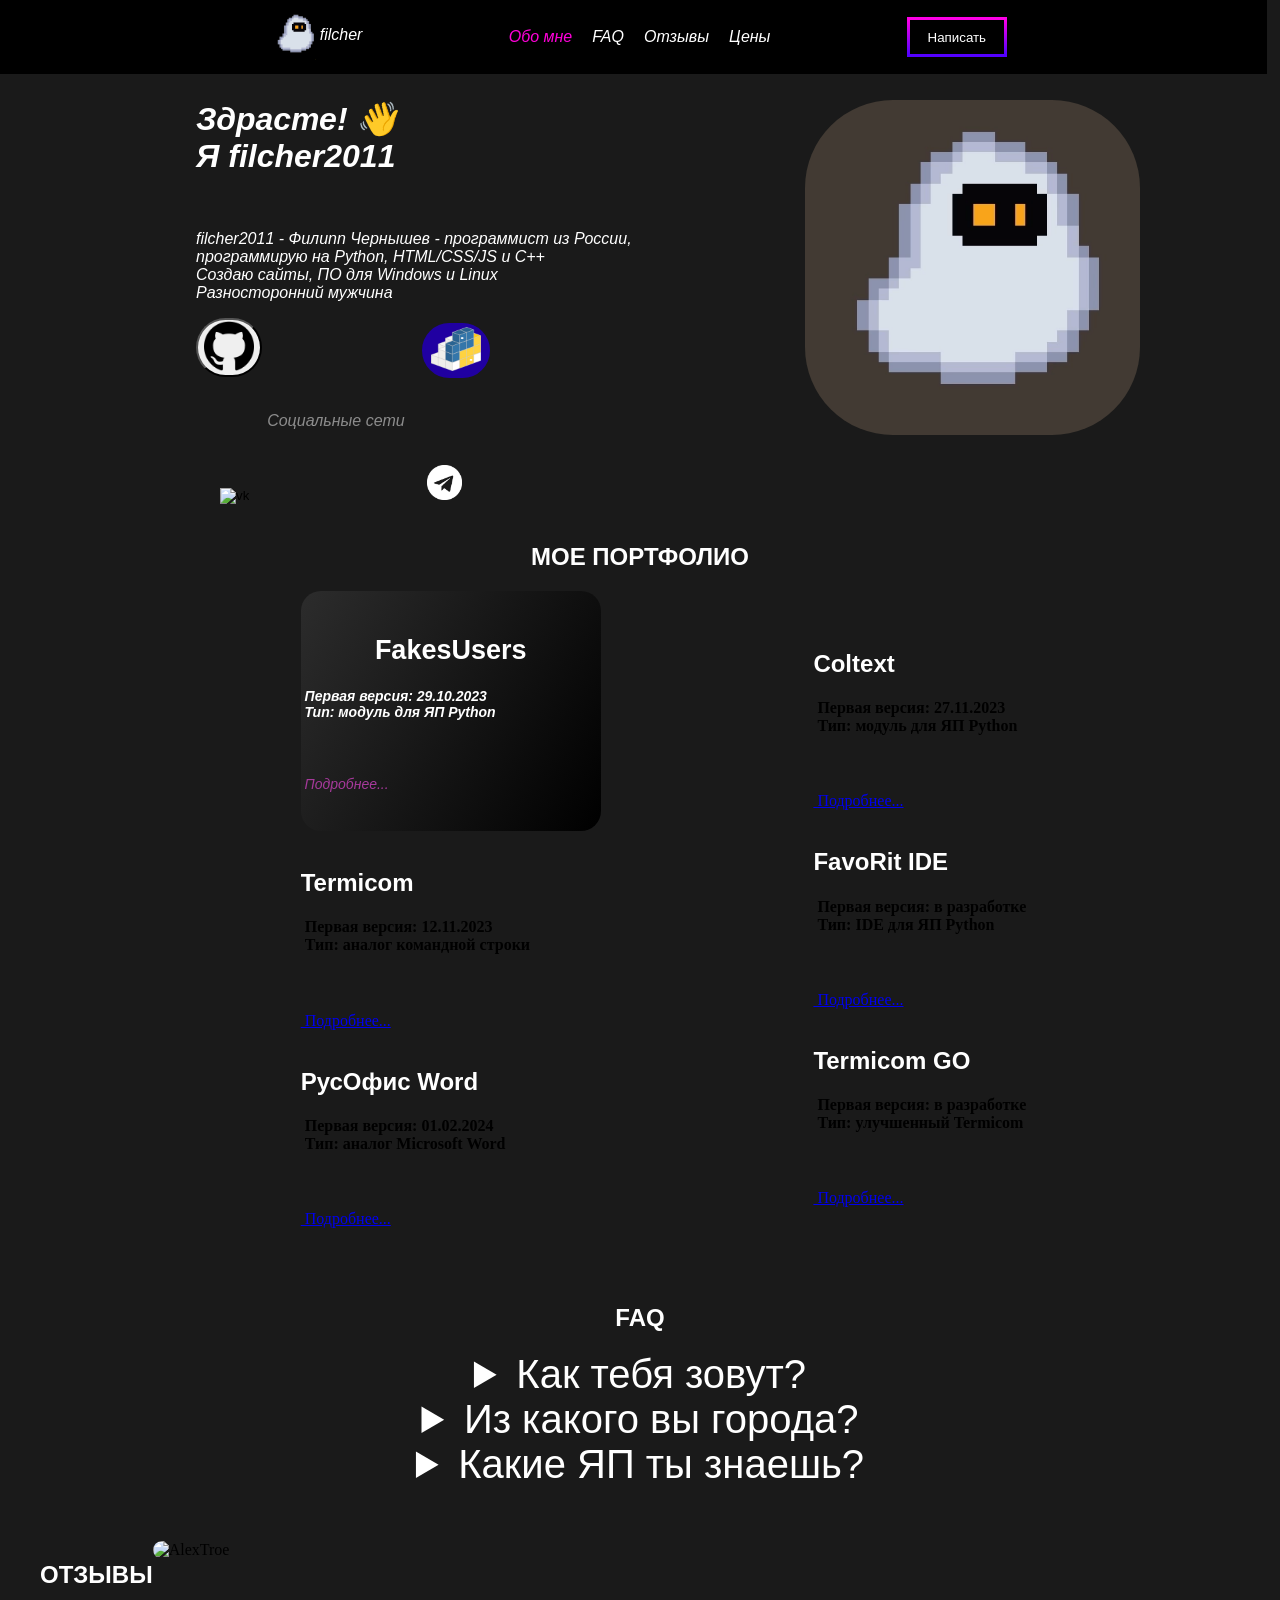
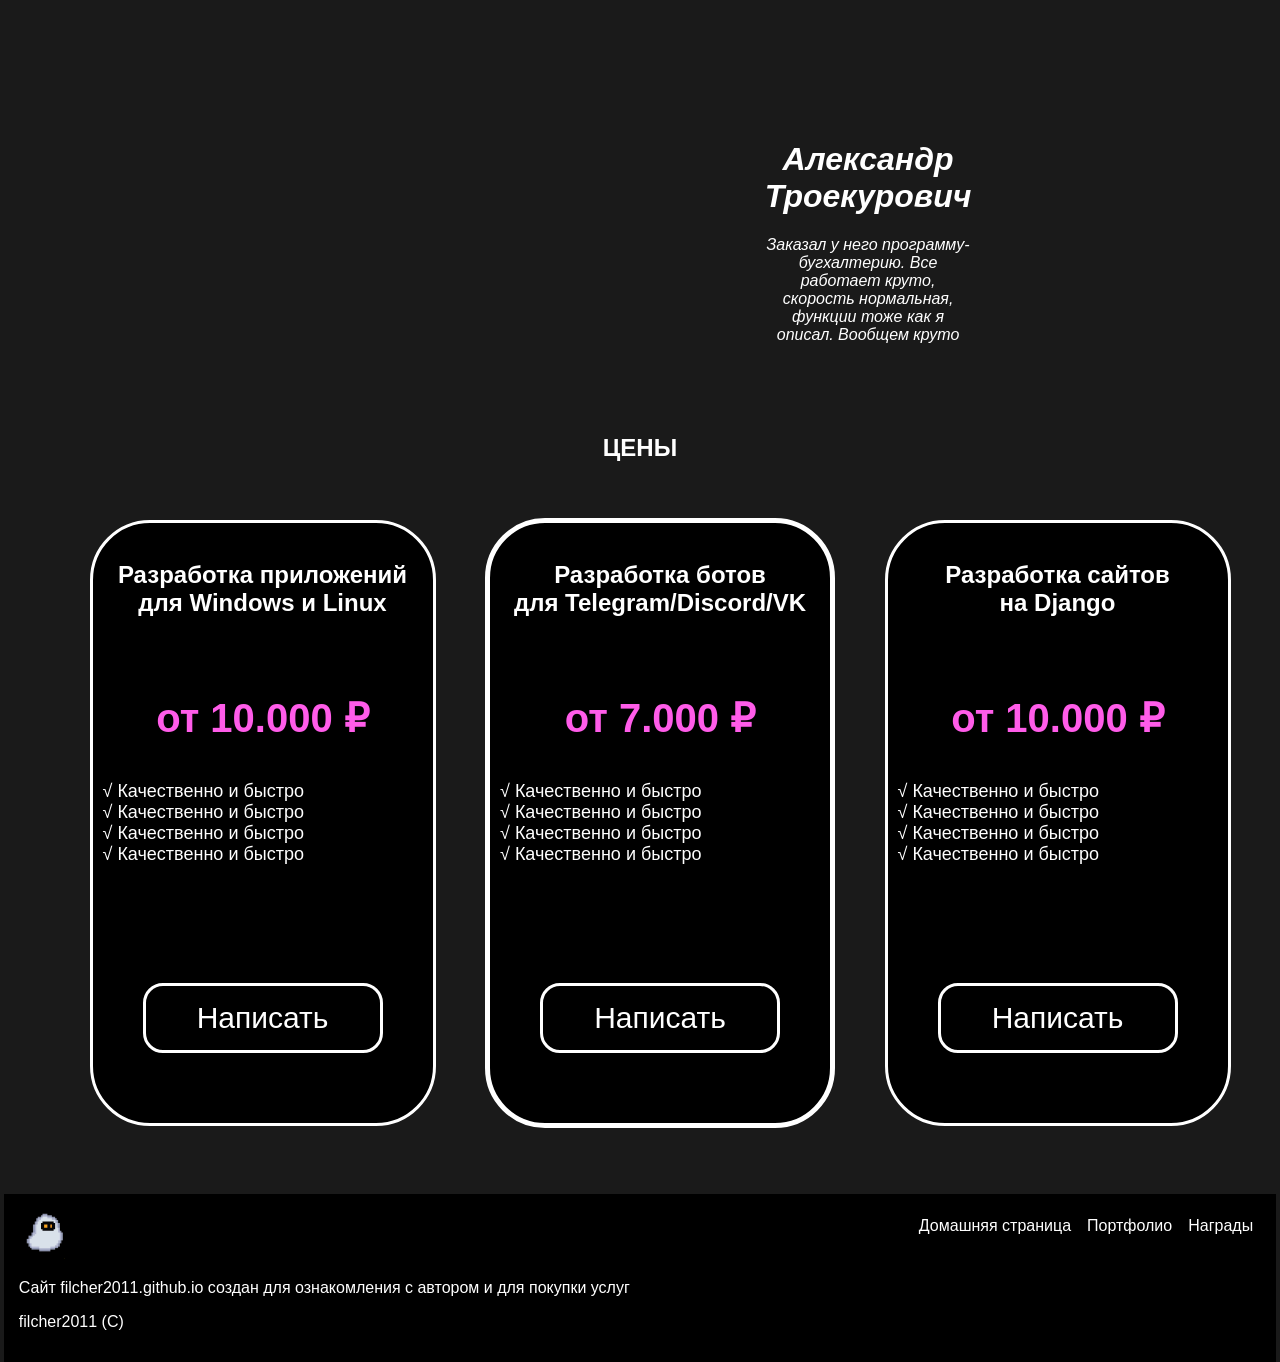
==== commit acc94c4d: "index.html" ====
--- a/index.html
+++ b/index.html
@@ -5,7 +5,7 @@
         <meta name="viewport" content="width=device-width, initial-scale=1.0">
         <meta name="author" content="filcher2011">
         <link rel="stylesheet" href="style.css">
-        <link rel="icon" href="media/favicon.ico">
+        <link rel="icon" href="favicon.ico">
         <title>filcher</title>
     </head>
     <body>
@@ -13,7 +13,7 @@
             <!--Create div "Logo"-->
             <div class="headerik">
                 <div class="logo">
-                    <div><img src="media/icon.webp" alt="icon" width="50px"></div>
+                    <div><img src="icon.webp" alt="icon" width="50px"></div>
                     <p>filcher</p>
                 </div>
                 <!--Create div "Link"-->
@@ -32,7 +32,7 @@
         <main>
             <div class="greating">
                 <div class="ghost">
-                    <img src="media/ghost.webp" alt="icon_ghost" width="335px">
+                    <img src="ghost.webp" alt="icon_ghost" width="335px">
                 </div>
                 <h1>Здрасте! 👋 <br>Я filcher2011</h1><br>
                 <p>filcher2011 - Филипп Чернышев - программист из России,<br>
@@ -40,14 +40,14 @@
                     Создаю сайты, ПО для Windows и Linux<br>
                     Разносторонний мужчина</p>
                 <div class="btn_git_pypi">
-                    <button id="gthb"><img src="media/github.webp" alt="github"></button>
-                    <button id="pypi"><img src="media/pypi.webp" alt="pypi"></button>
+                    <button id="gthb"><img src="github.webp" alt="github"></button>
+                    <button id="pypi"><img src="pypi.webp" alt="pypi"></button>
                 </div><br>
                 <p id="socnet">                Социальные сети</p>
                 <div class="socnet">
                     <div class="btn">
-                        <button><img src="media/vk.webp" alt="vk"></button>
-                        <button><img src="media/twitter.webp" alt="twitter"></button>
+                        <button><img src="vk.webp" alt="vk"></button>
+                        <button><img src="twitter.webp" alt="twitter"></button>
                     </div>
                 </div>
             </div>
@@ -120,7 +120,7 @@
             </div><br><br><br>
             <div class="otzivy">
                 <div class="home"><h2 align="center">ОТЗЫВЫ</h2></div>
-                <div class="photo_1"><img src="media/chel1.webp" alt="AlexTroe" width="300px"></div>
+                <div class="photo_1"><img src="chel1.webp" alt="AlexTroe" width="300px"></div>
                 <div class="text">
                     <h1 align="center">Александр Троекурович</h1>
                     <p align="center">Заказал у него программу-бугхалтерию. Все работает круто, скорость нормальная,<br> функции тоже как я описал. Вообщем круто</p>
--- a/style.css
+++ b/style.css
@@ -1,469 +1,476 @@
-html {
-    transition: 1s ease;
-    scroll-behavior: smooth;
-    padding: 0px;
-    margin: 0px;
-}
-
-body {
-    background-color: #1A1A1A;
-    display: flex;
-    flex-direction: column;
-    align-items: center;
-    padding: 0px;
-    margin: 0px;
-}
-
-header {
-    display: flex;
-    background-color: black;
-    position: fixed;
-    top: 0;
-    left: 0;
-    right: 0;
-}
-
-header .logo {
-    color: #fff;
-    display: flex;
-    padding: 10px;
-}
-
-header .about_me a{
-    color: #ff00d9;
-}
-
-.network {
-    display: flex;
-    justify-content: center;
-    align-items: center;
-}
-
-.headerik {
-    background-color: #000;
-    display: flex;
-    max-width: 1000px;
-    width: 100%;
-    margin: 0 auto;
-    align-items: center;
-    justify-content: space-evenly;
-}
-
-header button {
-    display: flex;
-    justify-content: center;
-    align-items: center;
-    width: 100px;
-    height: 40px;
-    color: #fff;
-    background-color: black;
-    font-size: 16;
-    text-align: center;
-    border: 3px solid transparent;
-    border-image: linear-gradient(#ff00e6 , #5100ff) 30;
-    -moz-border-image: -moz-linear-gradient(#ff00e6 , #5100ff) 30;
-    -webkit-border-image: -webkit-linear-gradient(#ff00e6 , #5100ff) 30;
-    border-image-slice: 1;
-    transition: all 0.5s ease; 
-}
-
-header button:hover {
-    border: 3px solid transparent;
-    border-image: linear-gradient( #5100ff, #ff00e6) 30;
-    -moz-border-image: -moz-linear-gradient( #5100ff, #ff00e6) 30;
-    -webkit-border-image: -webkit-linear-gradient( #5100ff, #ff00e6) 30;
-    border-image-slice: 1;
-}
-
-header a{
-    color: #fff;
-    text-decoration: none;
-    font-style: italic;
-    font-family: Helvetica;
-    padding: 10px;
-    transition: all 0.5s ease; 
-}
-
-header .link {
-    display: flex;
-    justify-content: center;
-    align-items: center;
-    vertical-align: center;
-    text-align: center;
-}
-
-header a:hover {
-    color: #ff00e6;
-}
-
-header p {
-    font-style: italic;
-    font-family: Helvetica;
-}
-
-main {
-    max-width: 1200px;
-    width: 100%;
-}
-
-main h1 {
-    margin-top: 100px;
-    margin-left: 156px;
-    color: #fff;
-    font-family: Helvetica;
-    font-style: italic;
-}
-
-main p {
-    margin-left: 156px;
-    color:#fff;
-    font-family: Helvetica;
-    font-style: italic;
-}
-
-main h2 {
-    color: #fff;
-    font-family: Helvetica;
-}
-
-main .greating .ghost img {
-    margin-right: 100px;
-    float: right;
-    border-radius: 88px;
-}
-
-main .btn_git_pypi button {
-    margin-left: 156px;
-    width: auto;
-    height: auto;
-    border-radius: 40px;
-}
-
-main .btn_git_pypi button img {
-    width: 50px;
-}
-
-main .btn_git_pypi #pypi{
-    background-color: #2000a1;
-    border: 3px solid #2000a1;
-}
-
-main .btn_git_pypi #pypi:hover{
-    background-color: #0f004d;
-    border: 3px solid #0f004d;
-    transition: all 0.5s ease;
-}
-
-#socnet {
-    color: #ffffff7f;
-}
-
-.socnet button {
-    width: auto;
-    height: auto;
-    margin-left: 156px;
-    background-color: #1A1A1A;
-    border: 3px solid #1A1A1A;
-}
-
-.socnet .btn {
-    padding: 15px;
-}
-
-.socnet button img {
-    width: 35px;
-}
-
-section .portfolio {
-    padding-bottom: 20px;
-    margin-right: 1px;
-    display: flex;
-    justify-content: space-between;
-  }
-
-section .portfolio .fakesusers {
-    display: flex;
-    width: 300px;
-    height: 240px;
-    border-radius: 20px;
-    background-image: linear-gradient(120deg, rgb(44, 44, 44), black);
-}
-
-
-
-section .portfolio .fakesusers .name {
-    text-align: center;
-    font-size: 18px;   
-}
-
-section .portfolio .fakesusers .harak {
-    color: #fff;
-    font-family: Helvetica;
-    font-style: italic;
-    text-align: left;
-    font-size: 14px;   
-}
-
-section .portfolio .fakesusers a {
-    color: #A6399B;
-    text-decoration: none;
-    font-family: Helvetica;
-    font-style: italic;
-    text-align: left;
-    font-size: 14px;   
-    transition: all 0.5s ease; 
-}
-
-section .portfolio .fakesusers a:hover {
-    color: #7e2a76; 
-}
-
-.faq h2 {
-    text-align: center;
-}
-
-details {
-    text-align: center;
-    color: #fff;
-    font-family: Helvetica;
-    font-size: 40px;
-}
-
-.otzivy {
-    display: flex;
-}
-
-.otzivy img {
-    margin-left: auto;
-    float: left;
-    border-radius: 88px;
-}
-
-.otzivy .text {
-    margin-top: 100px;
-    margin-left: 156px;
-    color: #fff;
-    font-family: Helvetica;
-    font-style: italic;
-}
-
-.otzivy .btn_navig {
-    margin-left: 950px
-}
-
-.otzivy .btn_navig button {
-    font-family: Arial, Helvetica, sans-serif;
-    color: #fff;
-    background-color: #000;
-    border: 3px solid #c800ff;
-    border-radius: 20px;
-    width: 35px;
-    height: 35px;
-}
-
-.prices_block {
-    display: flex;
-    justify-content: space-evenly;
-    align-items: center;
-
-}
-
-.prices_block section {
-    display: flex;
-    margin-left: 40px;
-    justify-content: space-evenly;
-    align-items: center;
-}
-
-.prices_block section .tab_first {
-    width: 340px;
-    height: 600px;
-    background-color: #000;
-    border: 3px solid #fff;
-    border-radius: 60px;
-}
-
-.prices_block section .tab_first .name_product h2 {
-    color: #fff;
-    font-family: 'Gill Sans', 'Gill Sans MT', Calibri, 'Trebuchet MS', sans-serif;
-    font-style: initial;
-    text-align: center;
-}
-
-.prices_block section .tab_first .price_product h3 {
-    color: #ff5ce9;
-    font-family: 'Gill Sans', 'Gill Sans MT', Calibri, 'Trebuchet MS', sans-serif;
-    font-style: initial;
-    text-align: center;
-    font-size: 40px;
-}
-
-.prices_block section .tab_first .despription_product p {
-    color: #ffffff;
-    font-family: 'Gill Sans', 'Gill Sans MT', Calibri, 'Trebuchet MS', sans-serif;
-    font-style: initial;
-    text-align: left;
-    font-size: 18px;
-    margin-left: 10px;
-}
-
-.prices_block section .tab_first .btn_typing button {
-    background-color: #000;
-    border: 3px solid #fff;
-    color: #fff;
-    font-size: 30px;
-    border-radius: 20px;
-    margin-left: 50px;
-    margin-top: 100px;
-    width: 240px;
-    height: 70px;
-    transition: all 0.5s ease; 
-}
-
-.prices_block section .tab_first .btn_typing button:hover {
-    background-color: #760066;
-}
-
-.prices_block section .tab_second {
-    width: 340px;
-    height: 600px;
-    background-color: #000;
-    border: 3px solid transparent;
-    border: 5px solid #ffffff;
-    border-image-slice: 1;
-    border-radius: 60px;
-}
-
-.prices_block section .tab_second:hover {
-    border: 5px solid #ff5ce9;
-    transition: all 0.5s ease; 
-}
-
-.prices_block section .tab_first:hover {
-    border: 3px solid #ff5ce9;
-    transition: all 0.5s ease; 
-}
-
-.prices_block section .tab_third:hover {
-    border: 3px solid #ff5ce9;
-    transition: all 0.5s ease; 
-}
-
-.prices_block section .tab_second .name_product h2 {
-    color: #fff;
-    font-family: 'Gill Sans', 'Gill Sans MT', Calibri, 'Trebuchet MS', sans-serif;
-    font-style: initial;
-    text-align: center;
-}
-
-.prices_block section .tab_second .price_product h3 {
-    color: #ff5ce9;
-    font-family: 'Gill Sans', 'Gill Sans MT', Calibri, 'Trebuchet MS', sans-serif;
-    font-style: initial;
-    text-align: center;
-    font-size: 40px;
-}
-
-.prices_block section .tab_second .despription_product p {
-    color: #ffffff;
-    font-family: 'Gill Sans', 'Gill Sans MT', Calibri, 'Trebuchet MS', sans-serif;
-    font-style: initial;
-    text-align: left;
-    font-size: 18px;
-    margin-left: 10px;
-}
-
-.prices_block section .tab_second .btn_typing button {
-    background-color: #000;
-    border: 3px solid #ffffff;
-    color: #fff;
-    font-size: 30px;
-    border-radius: 20px;
-    margin-left: 50px;
-    margin-top: 100px;
-    width: 240px;
-    height: 70px;
-    transition: all 0.5s ease; 
-}
-
-.prices_block section .tab_second .btn_typing button:hover {
-    background-color: #760066;
-}
-
-.prices_block section .tab_third {
-    width: 340px;
-    height: 600px;
-    background-color: #000;
-    border: 3px solid #fff;
-    border-radius: 60px;
-}
-
-.prices_block section .tab_third .name_product h2 {
-    color: #fff;
-    font-family: 'Gill Sans', 'Gill Sans MT', Calibri, 'Trebuchet MS', sans-serif;
-    font-style: initial;
-    text-align: center;
-}
-
-.prices_block section .tab_third .price_product h3 {
-    color: #ff5ce9;
-    font-family: 'Gill Sans', 'Gill Sans MT', Calibri, 'Trebuchet MS', sans-serif;
-    font-style: initial;
-    text-align: center;
-    font-size: 40px;
-}
-
-.prices_block section .tab_third .despription_product p {
-    color: #ffffff;
-    font-family: 'Gill Sans', 'Gill Sans MT', Calibri, 'Trebuchet MS', sans-serif;
-    font-style: initial;
-    text-align: left;
-    font-size: 18px;
-    margin-left: 10px;
-}
-
-.prices_block section .tab_third .btn_typing button {
-    background-color: #000;
-    border: 3px solid #fff;
-    color: #fff;
-    font-size: 30px;
-    border-radius: 20px;
-    margin-left: 50px;
-    margin-top: 100px;
-    width: 240px;
-    height: 70px;
-    transition: all 0.5s ease; 
-}
-
-.prices_block section .tab_third .btn_typing button:hover {
-    background-color: #760066;
-}
-
-footer {
-    position: relative;
-    width: 97.5vw;
-    padding: 0 8%;
-    padding: 15px;
-    background-color: #000;
-    color: #fff;
-    font-family: Helvetica;
-    margin-bottom: 30px;
-}
-
-.linked .footerul{
-    width: 97.5vw;
-    display: flexbox;
-}
-
-.linked a {
-    float: right;
-    display: block;
-    padding: 8px;
-    color: #fff;
-    text-decoration: none;
-}
-
-.linked a:hover{
-    color: rgb(80, 0, 193);
-    transition: all 0.5s ease; 
-}+html {
+    transition: 1s ease;
+    scroll-behavior: smooth;
+    padding: 0px;
+    margin: 0px;
+}
+
+body {
+    background-color: #1A1A1A;
+    display: flex;
+    flex-direction: column;
+    align-items: center;
+    padding: 0px;
+    margin: 0px;
+}
+
+header {
+    display: flex;
+    background-color: black;
+    position: absolute;
+    width: 98.950vw;
+    top: 0;
+    left: 0;
+    right: 0;
+}
+
+header .logo {
+    color: #fff;
+    display: flex;
+    padding: 10px;
+}
+
+header .about_me a{
+    color: #ff00d9;
+}
+
+.network {
+    display: flex;
+    justify-content: center;
+    align-items: center;
+}
+
+.headerik {
+    background-color: #000;
+    display: flex;
+    max-width: 1000px;
+    width: 100%;
+    margin: 0 auto;
+    align-items: center;
+    justify-content: space-evenly;
+}
+
+header button {
+    display: flex;
+    justify-content: center;
+    align-items: center;
+    width: 100px;
+    height: 40px;
+    color: #fff;
+    background-color: black;
+    font-size: 16;
+    text-align: center;
+    border: 3px solid transparent;
+    border-image: linear-gradient(#ff00e6 , #5100ff) 30;
+    -moz-border-image: -moz-linear-gradient(#ff00e6 , #5100ff) 30;
+    -webkit-border-image: -webkit-linear-gradient(#ff00e6 , #5100ff) 30;
+    border-image-slice: 1;
+    transition: all 0.5s ease; 
+}
+
+header button:hover {
+    border: 3px solid transparent;
+    border-image: linear-gradient( #5100ff, #ff00e6) 30;
+    -moz-border-image: -moz-linear-gradient( #5100ff, #ff00e6) 30;
+    -webkit-border-image: -webkit-linear-gradient( #5100ff, #ff00e6) 30;
+    border-image-slice: 1;
+}
+
+header a{
+    color: #fff;
+    text-decoration: none;
+    font-style: italic;
+    font-family: Helvetica;
+    padding: 10px;
+    transition: all 0.5s ease; 
+}
+
+header .link {
+    display: flex;
+    justify-content: center;
+    align-items: center;
+    vertical-align: center;
+    text-align: center;
+}
+
+header a:hover {
+    color: #ff00e6;
+}
+
+header p {
+    font-style: italic;
+    font-family: Helvetica;
+}
+
+main {
+    max-width: 1200px;
+    width: 100%;
+}
+
+main h1 {
+    margin-top: 100px;
+    margin-left: 156px;
+    color: #fff;
+    font-family: Helvetica;
+    font-style: italic;
+}
+
+main p {
+    margin-left: 156px;
+    color:#fff;
+    font-family: Helvetica;
+    font-style: italic;
+}
+
+main h2 {
+    color: #fff;
+    font-family: Helvetica;
+}
+
+main .greating .ghost img {
+    margin-right: 100px;
+    float: right;
+    border-radius: 88px;
+}
+
+main .btn_git_pypi button {
+    margin-left: 156px;
+    width: auto;
+    height: auto;
+    border-radius: 40px;
+}
+
+main .btn_git_pypi button img {
+    width: 50px;
+}
+
+main .btn_git_pypi #pypi{
+    background-color: #2000a1;
+    border: 3px solid #2000a1;
+}
+
+main .btn_git_pypi #pypi:hover{
+    background-color: #0f004d;
+    border: 3px solid #0f004d;
+    transition: all 0.5s ease;
+}
+
+#socnet {
+    color: #ffffff7f;
+}
+
+.socnet button {
+    width: auto;
+    height: auto;
+    margin-left: 156px;
+    background-color: #1A1A1A;
+    border: 3px solid #1A1A1A;
+}
+
+.socnet .btn {
+    padding: 15px;
+}
+
+.socnet button img {
+    width: 35px;
+}
+
+section .portfolio {
+    padding-bottom: 20px;
+    margin-right: 1px;
+    display: flex;
+    justify-content: space-evenly;
+    align-items: center;
+    margin-left: 4%;
+  }
+
+section .portfolio .fakesusers {
+    width: 300px;
+    height: 240px;
+    border-radius: 20px;
+    background-image: linear-gradient(120deg, rgb(44, 44, 44), black);
+}
+
+#doplinkportf {
+    margin-left: 45%;
+    color: rgba(255, 255, 255, 50%);
+    font-family: sans-serif;
+    text-decoration: none;
+    
+}
+
+section .portfolio .fakesusers .name {
+    text-align: center;
+    font-size: 18px;   
+}
+
+section .portfolio .fakesusers .harak {
+    color: #fff;
+    font-family: Helvetica;
+    font-style: italic;
+    text-align: left;
+    font-size: 14px;   
+}
+
+section .portfolio .fakesusers a {
+    color: #A6399B;
+    text-decoration: none;
+    font-family: Helvetica;
+    font-style: italic;
+    text-align: left;
+    font-size: 14px;   
+    transition: all 0.5s ease; 
+}
+
+section .portfolio .fakesusers a:hover {
+    color: #7e2a76; 
+}
+
+.faq h2 {
+    text-align: center;
+}
+
+details {
+    text-align: center;
+    color: #fff;
+    font-family: Helvetica;
+    font-size: 40px;
+}
+
+.otzivy {
+    display: flex;
+}
+
+.otzivy img {
+    margin-left: auto;
+    float: left;
+    border-radius: 88px;
+}
+
+.otzivy .text {
+    margin-top: 100px;
+    margin-left: 156px;
+    color: #fff;
+    font-family: Helvetica;
+    font-style: italic;
+}
+
+.otzivy .btn_navig {
+    margin-left: 950px
+}
+
+.otzivy .btn_navig button {
+    font-family: Arial, Helvetica, sans-serif;
+    color: #fff;
+    background-color: #000;
+    border: 3px solid #c800ff;
+    border-radius: 20px;
+    width: 35px;
+    height: 35px;
+}
+
+.prices_block {
+    display: flex;
+    justify-content: space-evenly;
+    align-items: center;
+    margin-bottom: 30px;
+}
+
+.prices_block section {
+    display: flex;
+    margin-left: 40px;
+    justify-content: space-evenly;
+    align-items: center;
+}
+
+.prices_block section .tab_first {
+    width: 340px;
+    height: 600px;
+    background-color: #000;
+    border: 3px solid #fff;
+    border-radius: 60px;
+}
+
+.prices_block section .tab_first .name_product h2 {
+    color: #fff;
+    font-family: 'Gill Sans', 'Gill Sans MT', Calibri, 'Trebuchet MS', sans-serif;
+    font-style: initial;
+    text-align: center;
+}
+
+.prices_block section .tab_first .price_product h3 {
+    color: #ff5ce9;
+    font-family: 'Gill Sans', 'Gill Sans MT', Calibri, 'Trebuchet MS', sans-serif;
+    font-style: initial;
+    text-align: center;
+    font-size: 40px;
+}
+
+.prices_block section .tab_first .despription_product p {
+    color: #ffffff;
+    font-family: 'Gill Sans', 'Gill Sans MT', Calibri, 'Trebuchet MS', sans-serif;
+    font-style: initial;
+    text-align: left;
+    font-size: 18px;
+    margin-left: 10px;
+}
+
+.prices_block section .tab_first .btn_typing button {
+    background-color: #000;
+    border: 3px solid #fff;
+    color: #fff;
+    font-size: 30px;
+    border-radius: 20px;
+    margin-left: 50px;
+    margin-top: 100px;
+    width: 240px;
+    height: 70px;
+    transition: all 0.5s ease; 
+}
+
+.prices_block section .tab_first .btn_typing button:hover {
+    background-color: #760066;
+}
+
+.prices_block section .tab_second {
+    width: 340px;
+    height: 600px;
+    background-color: #000;
+    border: 3px solid transparent;
+    border: 5px solid #ffffff;
+    border-image-slice: 1;
+    border-radius: 60px;
+}
+
+.prices_block section .tab_second:hover {
+    border: 5px solid #ff5ce9;
+    transition: all 0.5s ease; 
+}
+
+.prices_block section .tab_first:hover {
+    border: 3px solid #ff5ce9;
+    transition: all 0.5s ease; 
+}
+
+.prices_block section .tab_third:hover {
+    border: 3px solid #ff5ce9;
+    transition: all 0.5s ease; 
+}
+
+.prices_block section .tab_second .name_product h2 {
+    color: #fff;
+    font-family: 'Gill Sans', 'Gill Sans MT', Calibri, 'Trebuchet MS', sans-serif;
+    font-style: initial;
+    text-align: center;
+}
+
+.prices_block section .tab_second .price_product h3 {
+    color: #ff5ce9;
+    font-family: 'Gill Sans', 'Gill Sans MT', Calibri, 'Trebuchet MS', sans-serif;
+    font-style: initial;
+    text-align: center;
+    font-size: 40px;
+}
+
+.prices_block section .tab_second .despription_product p {
+    color: #ffffff;
+    font-family: 'Gill Sans', 'Gill Sans MT', Calibri, 'Trebuchet MS', sans-serif;
+    font-style: initial;
+    text-align: left;
+    font-size: 18px;
+    margin-left: 10px;
+}
+
+.prices_block section .tab_second .btn_typing button {
+    background-color: #000;
+    border: 3px solid #ffffff;
+    color: #fff;
+    font-size: 30px;
+    border-radius: 20px;
+    margin-left: 50px;
+    margin-top: 100px;
+    width: 240px;
+    height: 70px;
+    transition: all 0.5s ease; 
+}
+
+.prices_block section .tab_second .btn_typing button:hover {
+    background-color: #760066;
+}
+
+.prices_block section .tab_third {
+    width: 340px;
+    height: 600px;
+    background-color: #000;
+    border: 3px solid #fff;
+    border-radius: 60px;
+}
+
+.prices_block section .tab_third .name_product h2 {
+    color: #fff;
+    font-family: 'Gill Sans', 'Gill Sans MT', Calibri, 'Trebuchet MS', sans-serif;
+    font-style: initial;
+    text-align: center;
+}
+
+.prices_block section .tab_third .price_product h3 {
+    color: #ff5ce9;
+    font-family: 'Gill Sans', 'Gill Sans MT', Calibri, 'Trebuchet MS', sans-serif;
+    font-style: initial;
+    text-align: center;
+    font-size: 40px;
+}
+
+.prices_block section .tab_third .despription_product p {
+    color: #ffffff;
+    font-family: 'Gill Sans', 'Gill Sans MT', Calibri, 'Trebuchet MS', sans-serif;
+    font-style: initial;
+    text-align: left;
+    font-size: 18px;
+    margin-left: 10px;
+}
+
+.prices_block section .tab_third .btn_typing button {
+    background-color: #000;
+    border: 3px solid #fff;
+    color: #fff;
+    font-size: 30px;
+    border-radius: 20px;
+    margin-left: 50px;
+    margin-top: 100px;
+    width: 240px;
+    height: 70px;
+    transition: all 0.5s ease; 
+}
+
+.prices_block section .tab_third .btn_typing button:hover {
+    background-color: #760066;
+}
+
+footer {
+    position: relative;
+    width: 97.053vw;
+    padding: 0 8%;
+    padding: 15px;
+    background-color: #000;
+    color: #fff;
+    font-family: Helvetica
+}
+
+.linked .footerul{
+    width: 97.5vw;
+    display: flexbox;
+}
+
+.linked a {
+    float: right;
+    display: block;
+    padding: 8px;
+    color: #fff;
+    text-decoration: none;
+}
+
+.linked a:hover{
+    color: rgb(80, 0, 193);
+    transition: all 0.5s ease; 
+}
